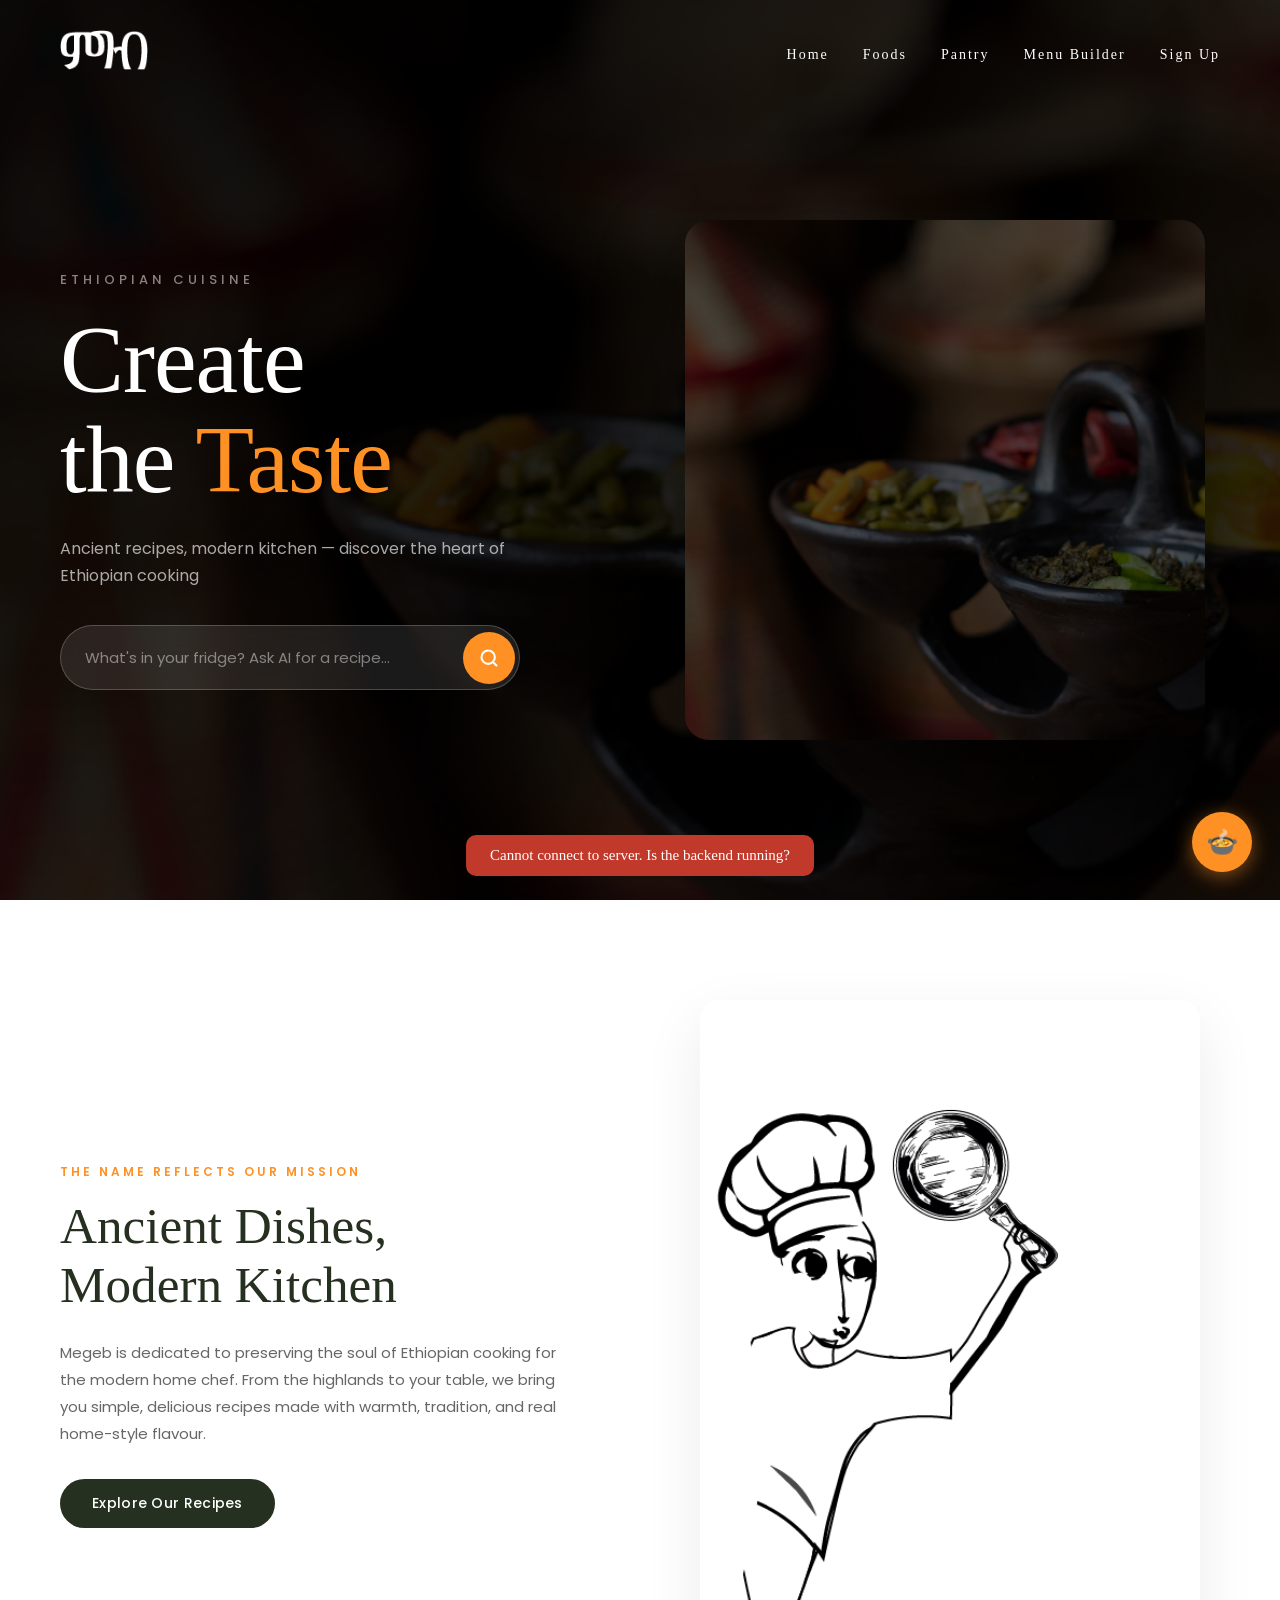
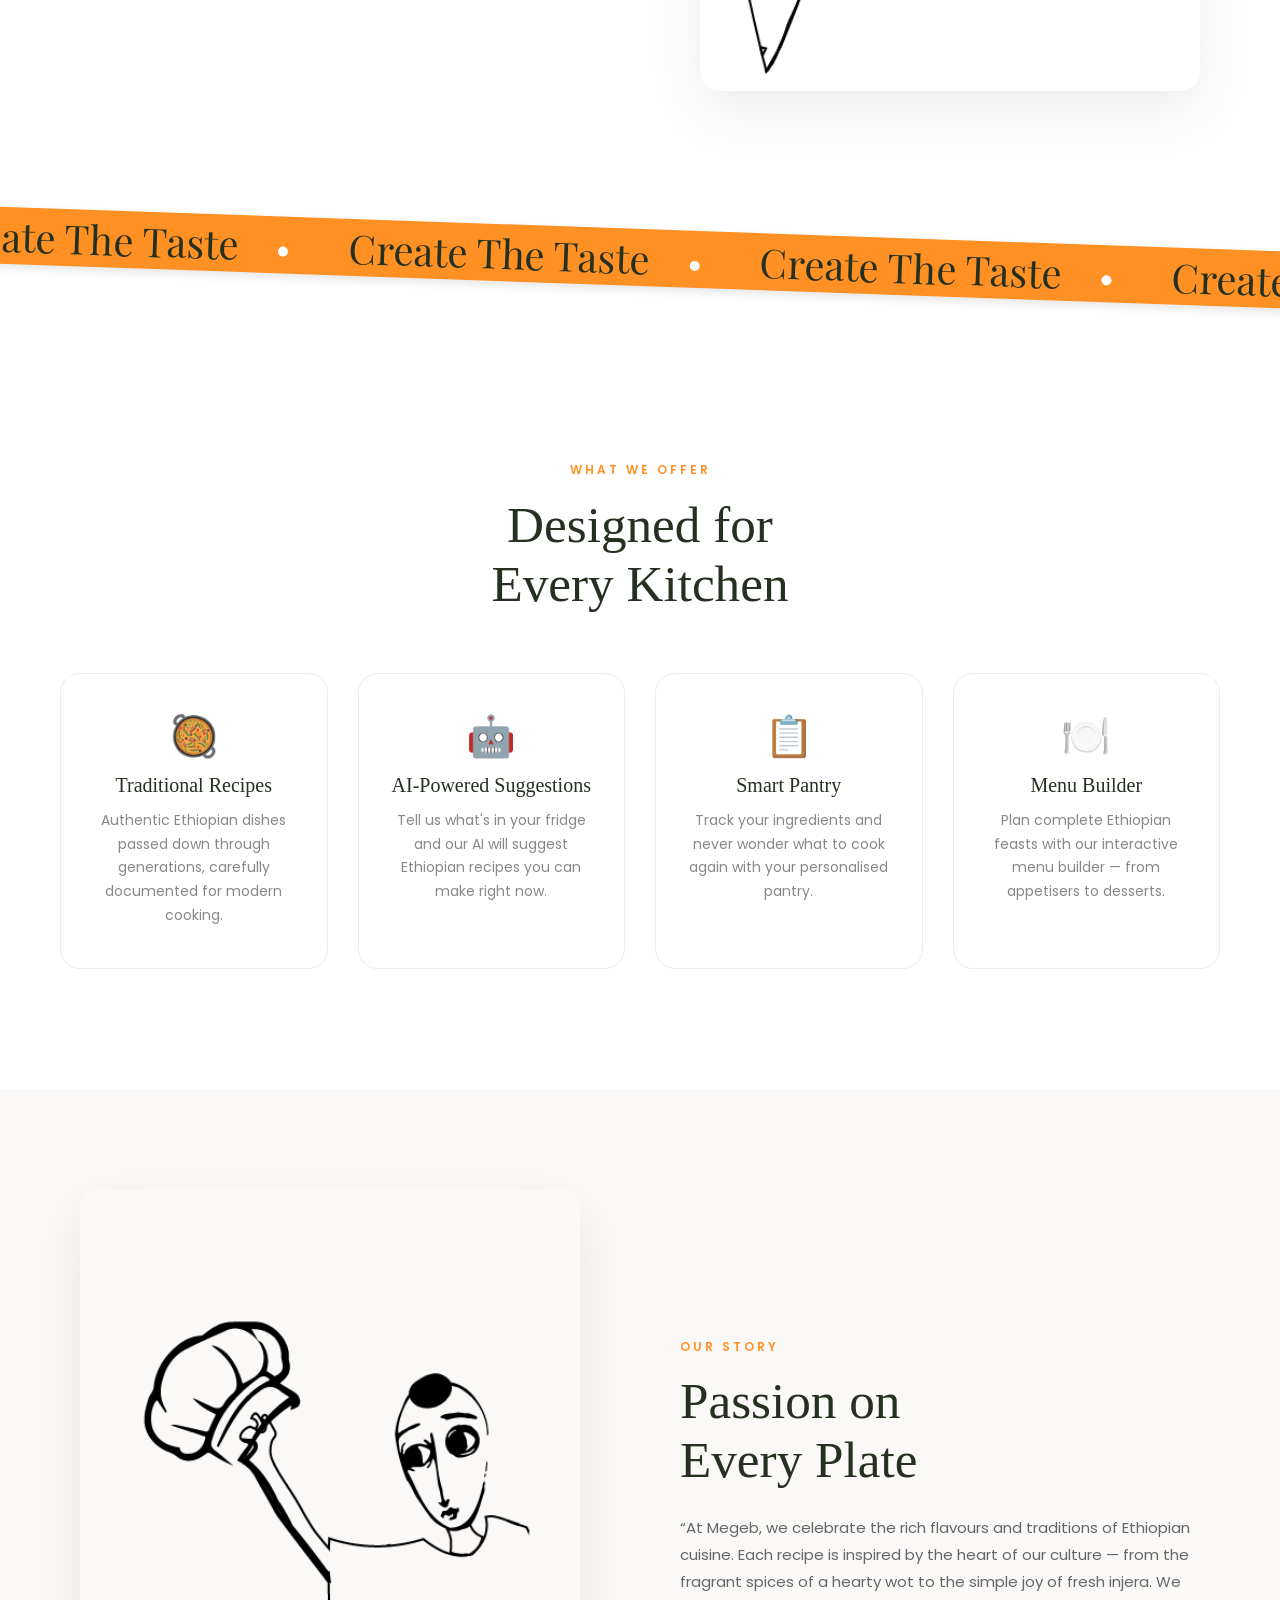
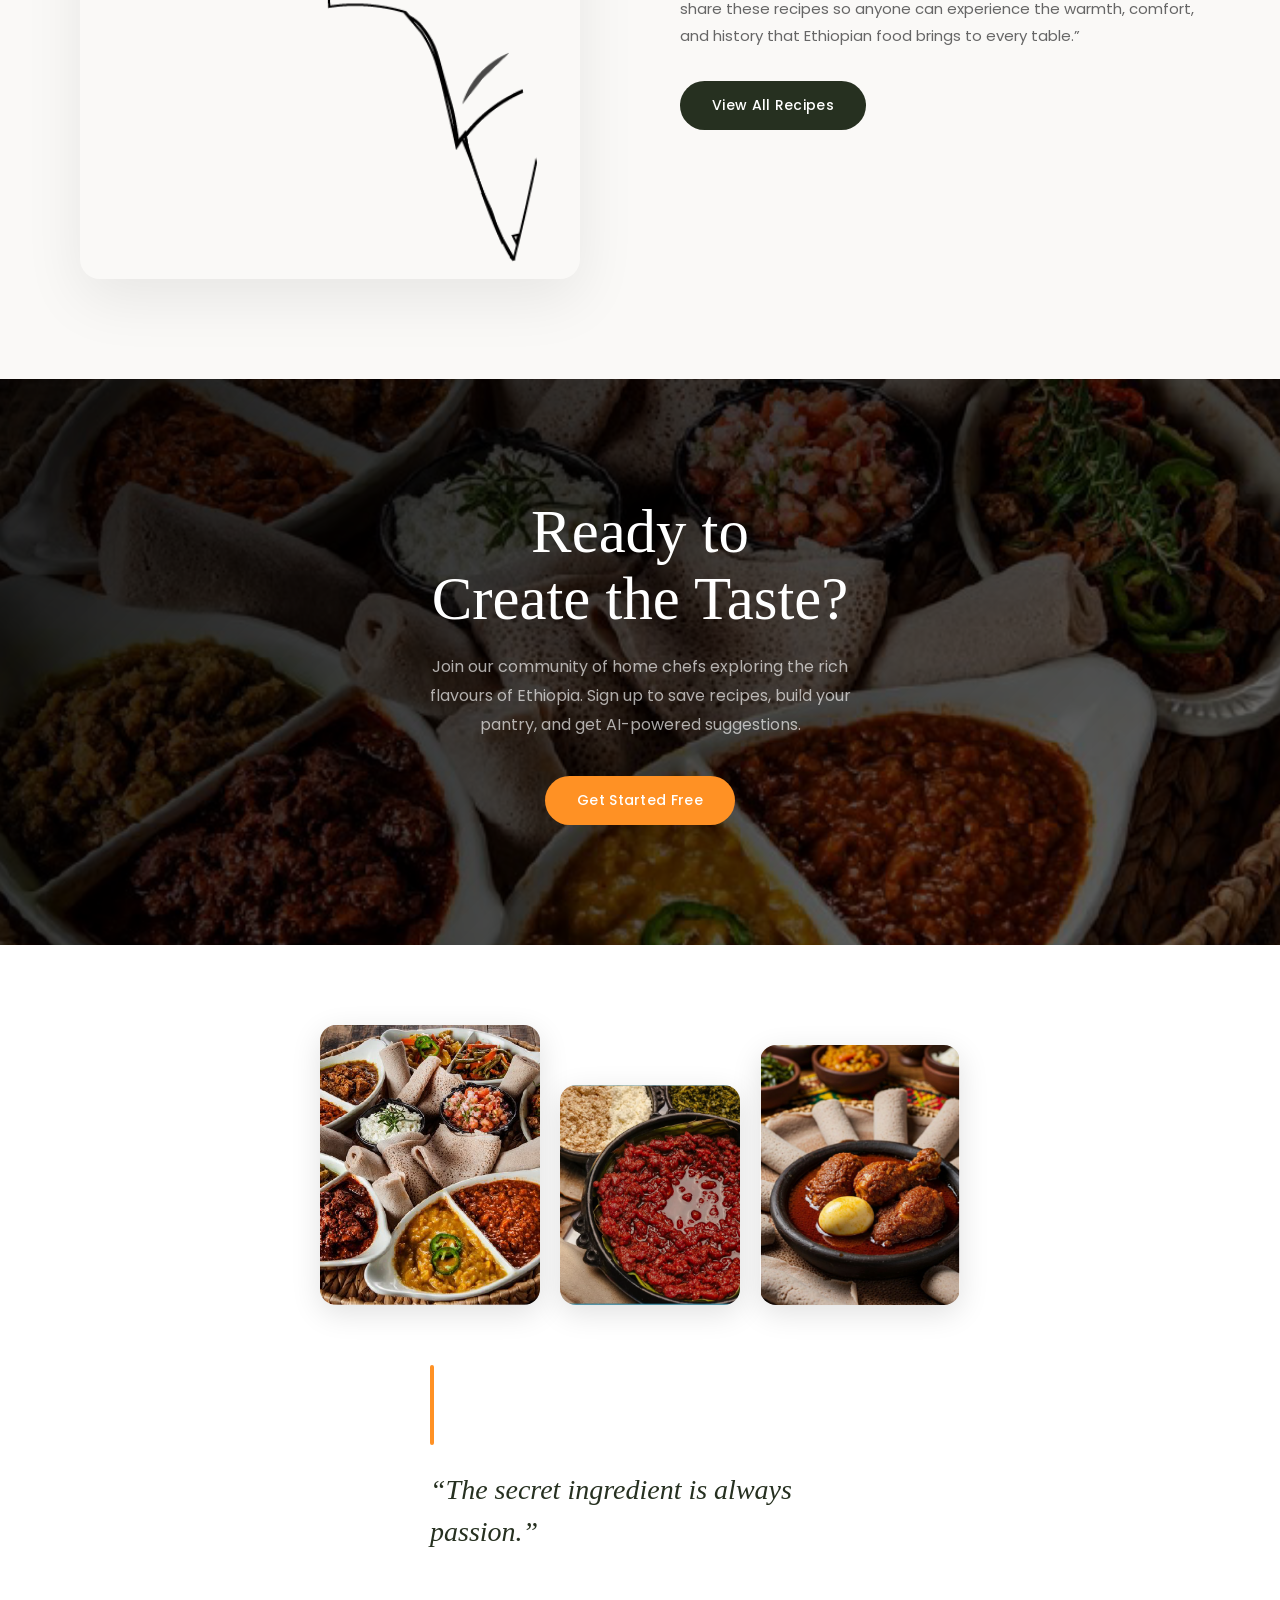
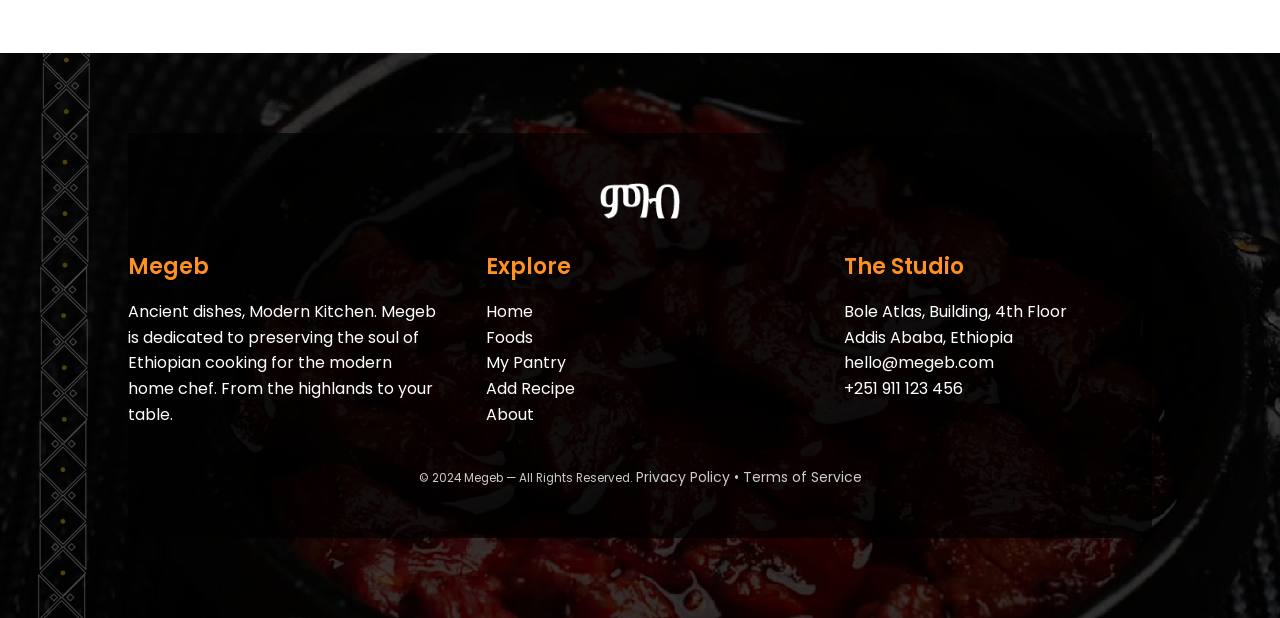
==== frontend/index.html @ 916d4d6a "Initial commit" ====
<!DOCTYPE html>
<html lang="en">
<head>
  <meta charset="UTF-8">
  <meta name="viewport" content="width=device-width, initial-scale=1.0">
  <title>Megeb</title>
  <link rel="preconnect" href="https://fonts.googleapis.com">
  <link href="https://fonts.googleapis.com/css2?family=Playfair+Display:ital,wght@0,400;0,700;1,400&family=Poppins:wght@400;500;600&display=swap" rel="stylesheet">
  <link rel="stylesheet" href="css/style.css">
</head>
<body>

  <header>
    <a href="index.html">
      <img src="images/logo-white.png" alt="Megeb"
           data-logo-white="images/logo-white.png"
           data-logo-dark="images/logo-dark.png">
    </a>
    <nav>
      <a href="index.html">Home</a>
      <a href="foods.html">Foods</a>
      <a href="pantry.html">Pantry</a>
      <a href="table.html">Menu Builder</a>
      <a href="add-recipe.html" id="nav-add" style="display:none">+ Add Recipe</a>
      <a href="signup.html" id="nav-login">Sign Up</a>
      <a href="#" id="nav-logout" style="display:none" onclick="logout()">
        <span id="nav-username"></span> &middot; Logout
      </a>
    </nav>
  </header>

  <!-- ═══ ZETTA-JOULE STYLE HERO ═══ -->
  <section class="zj-hero">
    <div class="zj-hero-bg"></div>
    <div class="zj-hero-overlay"></div>
    <div class="zj-hero-inner">
      <div class="zj-hero-text">
        <p class="zj-hero-tag">Ethiopian Cuisine</p>
        <h1 class="zj-hero-title zj-reveal-hero">Create<br>the <span>Taste</span></h1>
        <p class="zj-hero-sub">Ancient recipes, modern kitchen — discover the heart of Ethiopian cooking</p>
        <div class="zj-hero-actions">
          <div class="zj-hero-search" id="hero-search-wrap">
            <input type="text" placeholder="What's in your fridge? Ask AI for a recipe…" id="hero-search-input">
            <button id="hero-search-btn" onclick="handleSearch()">
              <svg width="20" height="20" viewBox="0 0 24 24" fill="none" stroke="currentColor" stroke-width="2.5" stroke-linecap="round" stroke-linejoin="round"><circle cx="11" cy="11" r="8"/><line x1="21" y1="21" x2="16.65" y2="16.65"/></svg>
            </button>
          </div>
        </div>
        <div id="hero-ai-result"></div>
      </div>
      <div class="zj-hero-visual zj-reveal-hero-delay">
        <div class="zj-hero-img-wrap">
          <img src="images/hero-1.png" alt="Ethiopian Dish">
        </div>
      </div>
    </div>
  </section>

  <!-- ═══ ABOUT / MISSION (split layout like zetta-joule) ═══ -->
  <section class="zj-section">
    <div class="zj-section-inner">
      <div class="zj-text-block zj-reveal">
        <span class="zj-tag">The Name Reflects our Mission</span>
        <h2>Ancient Dishes,<br>Modern Kitchen</h2>
        <p>Megeb is dedicated to preserving the soul of Ethiopian cooking for the modern home chef. From the highlands to your table, we bring you simple, delicious recipes made with warmth, tradition, and real home-style flavour.</p>
        <a href="foods.html" class="zj-btn">Explore Our Recipes</a>
      </div>
      <div class="zj-visual-block zj-reveal-delay">
        <img src="images/food-photo-1.png" alt="Traditional Ethiopian food">
      </div>
    </div>
  </section>

  <!-- ═══ ROTATING BANNER (kept from original) ═══ -->
  <div class="banner-wrapper zj-reveal">
    <div class="bannerbox">
      <div class="banner-track">
        <div class="bannertext">
          <h8>Create The Taste</h8>&nbsp;&nbsp;&nbsp;&nbsp;
          <h8>Create The Taste</h8>&nbsp;&nbsp;&nbsp;&nbsp;
          <h8>Create The Taste</h8>&nbsp;&nbsp;&nbsp;&nbsp;
          <h8>Create The Taste</h8>&nbsp;&nbsp;&nbsp;&nbsp;
        </div>
        <div class="bannertext">
          <h8>Create The Taste</h8>&nbsp;&nbsp;&nbsp;&nbsp;
          <h8>Create The Taste</h8>&nbsp;&nbsp;&nbsp;&nbsp;
          <h8>Create The Taste</h8>&nbsp;&nbsp;&nbsp;&nbsp;
          <h8>Create The Taste</h8>&nbsp;&nbsp;&nbsp;&nbsp;
        </div>
      </div>
    </div>
  </div>

  <!-- ═══ FEATURES GRID (like Heat / Heat & Power / Hydrogen / Electricity) ═══ -->
  <section class="zj-features">
    <div class="zj-section-header zj-reveal">
      <span class="zj-tag">What We Offer</span>
      <h2>Designed for<br>Every Kitchen</h2>
    </div>
    <div class="zj-features-grid">
      <div class="zj-feature-card zj-reveal" style="transition-delay:0ms;">
        <div class="zj-feature-icon">🥘</div>
        <h3>Traditional Recipes</h3>
        <p>Authentic Ethiopian dishes passed down through generations, carefully documented for modern cooking.</p>
      </div>
      <div class="zj-feature-card zj-reveal" style="transition-delay:100ms;">
        <div class="zj-feature-icon">🤖</div>
        <h3>AI-Powered Suggestions</h3>
        <p>Tell us what's in your fridge and our AI will suggest Ethiopian recipes you can make right now.</p>
      </div>
      <div class="zj-feature-card zj-reveal" style="transition-delay:200ms;">
        <div class="zj-feature-icon">📋</div>
        <h3>Smart Pantry</h3>
        <p>Track your ingredients and never wonder what to cook again with your personalised pantry.</p>
      </div>
      <div class="zj-feature-card zj-reveal" style="transition-delay:300ms;">
        <div class="zj-feature-icon">🍽️</div>
        <h3>Menu Builder</h3>
        <p>Plan complete Ethiopian feasts with our interactive menu builder — from appetisers to desserts.</p>
      </div>
    </div>
  </section>

  <!-- ═══ FEATURED COLLECTIONS ═══ -->
  <section class="zj-collections" id="collections-section" style="display:none;">
    <div class="zj-section-header zj-reveal">
      <span class="zj-tag">Curated Selections</span>
      <h2>Featured <span>Collections</span></h2>
    </div>
    <div class="zj-collections-grid" id="collections-grid"></div>
  </section>

  <!-- ═══ SPLIT SECTION: Story (alternating layout) ═══ -->
  <section class="zj-section zj-section-alt">
    <div class="zj-section-inner">
      <div class="zj-visual-block zj-reveal">
        <img src="images/food-photo-2.png" alt="Ethiopian cooking">
      </div>
      <div class="zj-text-block zj-reveal-delay">
        <span class="zj-tag">Our Story</span>
        <h2>Passion on<br>Every Plate</h2>
        <p>&ldquo;At Megeb, we celebrate the rich flavours and traditions of Ethiopian cuisine. Each recipe is inspired by the heart of our culture — from the fragrant spices of a hearty wot to the simple joy of fresh injera. We share these recipes so anyone can experience the warmth, comfort, and history that Ethiopian food brings to every table.&rdquo;</p>
        <a href="foods.html" class="zj-btn">View All Recipes</a>
      </div>
    </div>
  </section>

  <!-- ═══ CTA SECTION (like zetta-joule's 24/7 Clean Energy) ═══ -->
  <section class="zj-cta">
    <div class="zj-cta-bg"></div>
    <div class="zj-cta-overlay"></div>
    <div class="zj-cta-content zj-reveal">
      <h2>Ready to<br>Create the Taste?</h2>
      <p>Join our community of home chefs exploring the rich flavours of Ethiopia. Sign up to save recipes, build your pantry, and get AI-powered suggestions.</p>
      <a href="signup.html" class="zj-btn zj-btn-light">Get Started Free</a>
    </div>
  </section>

  <!-- ═══ DECORATIVE QUOTE SECTION ═══ -->
  <div class="box2-quote" id="about">
    <div class="box2-images">
      <img src="images/food-doro.jpg"   alt="Doro Wat" class="bimg bimg1">
      <img src="images/food-tibs.jpg"   alt="Tibs"     class="bimg bimg2">
      <img src="images/food-firfir.jpg" alt="Firfir"   class="bimg bimg3">
    </div>
    <div class="box2-text">
      <div class="box2-line"></div>
      <blockquote>&ldquo;The secret ingredient is always passion.&rdquo;</blockquote>
    </div>
  </div>

  <!-- ═══ FOOTER ═══ -->
  <footer>
    <div class="footer-background">
      <div class="footer-overlay">
        <div class="footer-logo">
          <img src="images/logo-white.png" alt="Megeb">
        </div>
        <div class="footer-grid">
          <div>
            <h3>Megeb</h3>
            Ancient dishes, Modern Kitchen. Megeb is dedicated to preserving the soul
            of Ethiopian cooking for the modern home chef. From the highlands to your table.
          </div>
          <div>
            <h3>Explore</h3>
            <a href="index.html">Home</a><br>
            <a href="foods.html">Foods</a><br>
            <a href="pantry.html">My Pantry</a><br>
            <a href="add-recipe.html">Add Recipe</a><br>
            <a href="#about">About</a>
          </div>
          <div>
            <h3>The Studio</h3>
            Bole Atlas, Building, 4th Floor<br>
            Addis Ababa, Ethiopia<br>
            hello@megeb.com<br>
            +251 911 123 456
          </div>
        </div>
        <div class="footer-bottom">
          <small>&copy; 2024 Megeb &mdash; All Rights Reserved.</small>
          Privacy Policy &bull; Terms of Service
        </div>
      </div>
    </div>
  </footer>

  <script src="js/config.js"></script>
  <script src="js/api.js"></script>
  <script src="js/ai-widget.js"></script>
  <script>
    updateNav();

    const AI_TRIGGERS = ['fridge','pantry','have','got','what can i','ingredients','leftovers','using'];

    async function handleSearch() {
      const q = document.getElementById('hero-search-input').value.trim();
      if (!q) return;

      const isAiPrompt = AI_TRIGGERS.some(t => q.toLowerCase().includes(t));
      if (isAiPrompt) {
        const btn = document.getElementById('hero-search-btn');
        btn.disabled = true;
        try {
          const res  = await fetch(`${API_BASE_URL}/ai/generate`, {
            method: 'POST',
            headers: { 'Content-Type': 'application/json' },
            body: JSON.stringify({ prompt: q }),
          });
          const data = await res.json();
          if (res.ok && data.recipe) {
            sessionStorage.setItem('ai_recipe', JSON.stringify(data.recipe));
            const result = document.getElementById('hero-ai-result');
            result.innerHTML = `
              <div class="zj-ai-result-inner">
                <div class="zj-ai-name">${data.recipe.name}</div>
                <div class="zj-ai-desc">${data.recipe.description}</div>
                <div class="zj-ai-actions">
                  <a href="add-recipe.html" class="zj-ai-add">+ Add Recipe</a>
                  <button onclick="this.closest('#hero-ai-result').style.display='none'" class="zj-ai-dismiss">Dismiss</button>
                </div>
              </div>`;
            result.style.display = 'block';
          } else {
            window.location.href = `foods.html?search=${encodeURIComponent(q)}`;
          }
        } catch(e) {
          window.location.href = `foods.html?search=${encodeURIComponent(q)}`;
        }
        btn.disabled = false;
      } else {
        window.location.href = `foods.html?search=${encodeURIComponent(q)}`;
      }
    }

    document.getElementById('hero-search-input').addEventListener('keydown', e => {
      if (e.key === 'Enter') handleSearch();
    });

    // Load featured collections
    fetchCollections().then(cols => {
      if (!cols || !cols.length) return;
      document.getElementById('collections-section').style.display = '';
      document.getElementById('collections-grid').innerHTML = cols.slice(0, 4).map(c => `
        <a href="collections.html?slug=${c.slug}" class="zj-collection-card">
          <div class="zj-collection-img" style="background:url(${c.cover_image_url||'images/food-doro.jpg'}) center/cover no-repeat;background-color:#f0eeea;"></div>
          <div class="zj-collection-body">
            <h3>${c.title}</h3>
            <p>${c.description}</p>
            <span class="zj-collection-count">${c.dish_ids.length} dish${c.dish_ids.length!==1?'es':''} →</span>
          </div>
        </a>`).join('');
    }).catch(() => {});
  </script>
  <script src="js/main.js"></script>

</body>
</html>
---- frontend/css/style.css ----
/* ===== RESET ===== */
*, *::before, *::after { margin: 0; padding: 0; box-sizing: border-box; }

body {
  font-family: 'Playfair Display', serif;
  background: #fff;
  color: #263020;
  overflow-x: hidden;
}

/* ===== HEADER ===== */
header {
  position: absolute;
  top: 0; left: 0;
  width: 100%;
  padding: 30px 60px;
  display: flex;
  justify-content: space-between;
  align-items: center;
  z-index: 999;
  transition: padding .4s ease, background-color .4s ease, box-shadow .4s ease;
}

header img { height: 40px; transition: height .4s ease; }

nav a {
  color: #fff;
  margin-left: 30px;
  font-size: 14px;
  text-decoration: none;
  letter-spacing: 2px;
  font-family: Georgia, serif;
  transition: color .4s ease;
}
nav a:hover { color: #FF9124; }

header.sticky {
  position: fixed;
  background: rgba(255,255,255,.95);
  padding: 15px 60px;
  box-shadow: 0 4px 30px rgba(0,0,0,.1);
  backdrop-filter: blur(5px);
  animation: slideDown .8s cubic-bezier(.16,1,.3,1) forwards;
}
header.sticky img { height: 30px; content: url('../images/logo-dark.png'); }
header.sticky nav a { color: #000; }
header.sticky nav a:hover { color: #FF9124; }

@keyframes slideDown {
  from { transform: translateY(-100%); opacity: 0; }
  to   { transform: translateY(0);     opacity: 1; }
}

/* ===== HERO (slider — used on index) ===== */
.hero { height: 750px; width: 100%; position: relative; overflow: hidden; z-index: 5; }

.zoom-wrapper {
  width: 100%; height: 100%;
  transform: scale(1);
  transform-origin: center center;
  will-change: transform;
}

.slider {
  position: relative; top: 0; left: 0;
  width: 300%; height: 100%;
  display: flex;
  animation: slide 15s infinite;
}
.slide { width: 33.3333%; height: 100%; background-size: cover; background-position: center; }
.s1 { background-image: url('../images/hero-1.png'); }
.s2 { background-image: url('../images/hero-2.png'); }
.s3 { background-image: url('../images/hero-3.png'); }

@keyframes slide {
  0%,25%   { transform: translateX(0); }
  35%,60%  { transform: translateX(-33.3333%); }
  70%,95%  { transform: translateX(-66.6666%); }
  100%     { transform: translateX(0); }
}

/* ===== HERO TEXT ===== */
.hero-text {
  position: absolute;
  top: 60%; left: 50%;
  transform: translate(-50%, -50%);
  z-index: 20;
  text-align: center;
  display: flex; flex-direction: column; align-items: center;
  width: 100%;
}

.hero-text pre {
  font-size: 4cm;
  font-family: 'Times New Roman', serif;
  font-weight: 100;
  white-space: pre;
  color: #fff;
  opacity: 0;
  margin-top: -5cm;
  transform: translateY(40px);
  animation: heroTextUp 1.7s ease-out forwards;
  animation-delay: .4s;
  text-shadow: 2px 2px 10px rgba(0,0,0,.3);
}

/* Simple hero title (used on inner pages) */
.hero-title {
  font-size: 300%;
  position: absolute;
  top: 50%; left: 50%;
  transform: translate(-50%, -50%);
  z-index: 2;
  color: #fff;
  text-align: center;
  transition: transform .6s ease-out, opacity .6s ease-out;
}

/* Inner page static hero */
.hero.static { height: 70vh; }
.hero.static img.hero-img {
  position: absolute; top: 0; left: 0;
  width: 100%; height: 100%;
  object-fit: cover; object-position: center;
  z-index: 1;
}

@keyframes heroTextUp {
  from { opacity: 0; transform: translateY(40px); }
  to   { opacity: 1; transform: translateY(0); }
}

.line {
  width: 250px; height: 7px;
  background: #FF9124;
  border-radius: 2px;
  transform-origin: left;
  transform: scaleX(0);
  animation: lineGrow 1.5s ease-out forwards;
  animation-delay: 1.1s;
}
@keyframes lineGrow {
  from { transform: scaleX(0); opacity: 0; }
  to   { transform: scaleX(1); opacity: 1; }
}

/* ===== SEARCH BAR ===== */
.hero-search {
  width: 500px; max-width: 90%;
  background: rgba(255,255,255,.2);
  border: 1px solid rgba(255,255,255,.4);
  padding: 3px; border-radius: 50px;
  backdrop-filter: blur(10px);
  display: flex; align-items: center;
  margin-top: 50px;
  opacity: 0; transform: translateY(20px);
  animation: searchFadeUp 1s ease-out forwards;
  animation-delay: 1.8s;
}
@keyframes searchFadeUp { to { opacity: 1; transform: translateY(0); } }
.hero-search input {
  width: 100%; padding: 16px 25px;
  background: transparent; border: none;
  color: #fff; font-size: 18px; outline: none;
  font-family: 'Poppins', sans-serif;
}
.hero-search input::placeholder { color: rgba(255,255,255,.9); }
.hero-search button {
  background: transparent; border: none;
  width: 50px; height: 50px;
  border-radius: 50%; margin-right: 5px;
  cursor: pointer; transition: .3s;
  display: flex; align-items: center; justify-content: center; padding: 10px;
}
.hero-search button img { width: 100%; height: 100%; object-fit: contain; filter: brightness(0) invert(1); transition: transform .3s ease; }
.hero-search button:hover { transform: scale(1.1); }

/* ===== PARALLAX BG ===== */
.background { position: fixed; top: 0; left: 0; width: 125%; height: 200%; z-index: -1; }
.background img { width: 80%; height: 100%; object-fit: cover; object-position: right; }

/* ===== BANNER ===== */
.banner-wrapper { position: relative; background: #fff; padding: 1cm 0 2cm; overflow: hidden; z-index: 5; }
.bannerbox {
  height: 1.5cm; width: 110%; margin-left: -5%;
  background: #FF9124; color: #263020;
  overflow: hidden; white-space: nowrap;
  display: flex; align-items: center;
  transform: rotate(2deg);
  box-shadow: 0 4px 10px rgba(0,0,0,.1);
}
.banner-track { display: flex; width: max-content; animation: bannerScroll 20s linear infinite; }
.bannertext h8 { font-size: 2.5rem; margin-right: 1em; display: inline-block; font-weight: 400; }
.bannertext h8::after {
  content: ''; width: 10px; height: 10px;
  background: #fff; display: inline-block;
  border-radius: 50%; margin-left: 1em; vertical-align: middle;
}
@keyframes bannerScroll {
  from { transform: translateX(0); }
  to   { transform: translateX(-50%); }
}

/* ===== BOX (homepage content) ===== */
.box {
  width: 100%; min-height: 1700px;
  background: #fff; position: relative; z-index: 140;
  border-bottom-left-radius: 4cm; border-bottom-right-radius: 4cm;
  text-align: center; overflow: hidden;
}

.box-content {
  display: flex; align-items: flex-start; justify-content: center;
  gap: 50px; flex-wrap: wrap; margin-top: 50px;
}
.box-image img { width: 400px; height: auto; transform: rotate(-45deg); transition: transform 3s cubic-bezier(.25,.46,.45,.94); }
.box-image img.active { transform: rotate(0deg); }
.box-text { max-width: 600px; text-align: left; }

h1 { color: #263020; font-size: 2cm; font-weight: 100; font-family: 'Times New Roman', serif; }
.line-box { width: 350px; height: 7px; background: #FF9124; border-radius: 2px; margin-bottom: 20px; }
.chtext { color: #263020; font-size: 18px; font-family: 'Times New Roman', serif; max-width: 900px; margin: 20px 0 50px; line-height: 1.8; }

.image-paragraph-wrapper {
  display: flex; align-items: center; justify-content: center;
  gap: 80px; max-width: 1200px; margin: 0 auto; padding: 50px 20px; flex-wrap: wrap;
}
.image-paragraph-wrapper .paragraph { flex: 1; min-width: 300px; color: #263020; font-size: 1.5em; line-height: 1.8; text-align: left; }
.image21 { flex: 1; min-width: 250px; display: flex; justify-content: center; }
.image21 img { width: 100%; max-width: 350px; height: auto; opacity: 0; transform: translateY(100px); transition: opacity 1.5s ease, transform 1.5s cubic-bezier(.22,1,.36,1); }
.image21 img.active { opacity: 1; transform: translateY(0); }

/* CTA Button */
.btn-cta {
  display: block; width: 250px; height: 75px; line-height: 75px;
  background: #FF9124; color: #263020; text-align: center;
  border-radius: 18px; text-decoration: none;
  font-family: 'Times New Roman', serif; font-size: 30px;
  margin: 100px auto 0;
  position: relative; overflow: hidden;
  transition: color .4s ease;
}
.btn-cta::before {
  content: ''; position: absolute; top: 0; left: -100%; width: 100%; height: 100%;
  background: #263020; transition: left .4s ease; z-index: 1;
}
.btn-cta:hover::before { left: 0; }
.btn-cta:hover { color: #FF9124; }
.btn-cta span { position: relative; z-index: 2; }

/* ===== BOX2 QUOTE SECTION ===== */
.box2-quote {
  width: 100%; background: #fff; z-index: 10;
  border-top-left-radius: 4cm; border-top-right-radius: 4cm;
  padding: 80px 8% 100px;
  display: flex; flex-wrap: wrap;
  align-items: center; justify-content: center;
  gap: 60px;
}
.box2-images {
  display: flex; gap: 20px; align-items: flex-end; flex-wrap: wrap; justify-content: center;
}
.bimg {
  border-radius: 16px; object-fit: cover; box-shadow: 0 8px 30px rgba(0,0,0,.12);
  opacity: 0; transform: translateY(40px);
  transition: opacity 1s ease, transform 1s ease;
}
.bimg.active { opacity: 1; transform: translateY(0); }
.bimg1 { width: 220px; height: 280px; transition-delay: 0s; }
.bimg2 { width: 180px; height: 220px; transition-delay: .2s; }
.bimg3 { width: 200px; height: 260px; transition-delay: .4s; }
.box2-text { max-width: 420px; text-align: left; }
.box2-line { width: 4px; height: 80px; background: #FF9124; border-radius: 2px; margin-bottom: 24px; }
.box2-text blockquote {
  font-style: italic; font-size: 28px;
  color: #263020; line-height: 1.5;
  font-family: 'Times New Roman', serif; font-weight: 400;
}
@media (max-width: 768px) {
  .bimg1 { width: 140px; height: 180px; }
  .bimg2 { width: 120px; height: 150px; }
  .bimg3 { width: 130px; height: 170px; }
  .box2-text blockquote { font-size: 22px; }
}

/* ===== FOODS PAGE ===== */
.horizontal-scroll-container { position: relative; height: 400vh; background: #fff; }
.sticky-viewport {
  position: sticky; top: 0; height: 100vh;
  overflow: hidden; display: flex; flex-direction: column; justify-content: center;
}
.bigtext { padding: 0 10%; margin-bottom: 2cm; font-size: 2.5cm; }
.highlight { position: relative; color: #263020; font-weight: bold; }
.highlight::after { content: ''; position: absolute; width: 100%; height: 6px; background: #FF9124; bottom: 0; left: 0; border-radius: 3px; }

.food-grid { display: flex; gap: 80px; padding: 0 10%; width: max-content; will-change: transform; }

.food-card {
  background: #fff; border-radius: 1cm; overflow: hidden;
  box-shadow: 0 8px 20px rgba(0,0,0,.1);
  transition: transform .3s ease, box-shadow .3s ease;
  text-align: center; min-width: 350px; width: 550px; height: 9cm;
}
.food-card:hover { transform: translateY(-10px); box-shadow: 0 15px 30px rgba(0,0,0,.2); }
.food-card img { width: 100%; height: 250px; object-fit: cover; }
.food-card h3 { margin: 20px 0 10px; font-family: 'Times New Roman', serif; font-weight: 400; }
.food-card p { padding: 0 20px 20px; font-size: 16px; line-height: 1.5; }
.food-card a {
  display: inline-block; margin-bottom: 20px; padding: 10px 30px;
  background: #FF9124; color: #fff; text-decoration: none;
  border-radius: 25px; transition: background .3s ease;
}
.food-card a:hover { background: #263020; }

/* ===== RECIPE PAGE ===== */
.recipe-section { max-width: 1200px; margin: 50px auto; padding: 0 20px; }
.recipe-card { display: flex; flex-wrap: wrap; background: #fff; border-radius: 20px; box-shadow: 0 15px 40px rgba(0,0,0,.08); overflow: hidden; border: 1px solid rgba(0,0,0,.05); }
.recipe-image { flex: 1; min-width: 300px; background-size: cover; background-position: center; min-height: 400px; }
.recipe-content { flex: 1; padding: 60px; min-width: 300px; background: #fff; }
.recipe-header { margin-bottom: 30px; border-bottom: 3px solid #FF9124; display: inline-block; padding-bottom: 10px; }
.recipe-header h2 { font-size: 40px; color: #263020; font-weight: 700; }

.ingredients-list { list-style: none; }
.ingredients-list li { font-family: Georgia, serif; font-size: 18px; color: #4a4a4a; padding: 15px 0; border-bottom: 1px dashed #ddd; display: flex; align-items: center; transition: padding-left .3s ease; }
.ingredients-list li:hover { padding-left: 10px; color: #263020; }
.ingredients-list li::before { content: "•"; color: #FF9124; font-size: 30px; line-height: 0; margin-right: 15px; position: relative; top: 2px; }

.steps-section { max-width: 1200px; margin: 60px auto 100px; padding: 0 20px; }
.steps-container { background: #fff; padding: 50px; border-radius: 20px; }
.steps-title { font-size: 35px; color: #263020; margin-bottom: 40px; text-align: center; }

.step-item { display: flex; align-items: flex-start; margin-bottom: 25px; cursor: pointer; padding: 15px; border-radius: 10px; transition: background .3s ease; }
.step-item:hover { background: #f9f9f9; }
.step-item input[type="checkbox"] { position: absolute; opacity: 0; cursor: pointer; height: 0; width: 0; }
.checkmark { position: relative; height: 25px; width: 25px; min-width: 25px; background: #fff; border: 2px solid #FF9124; border-radius: 5px; margin-right: 20px; margin-top: 3px; transition: all .2s ease; }
.step-item input:checked ~ .checkmark { background: #FF9124; }
.checkmark::after { content: ""; position: absolute; display: none; left: 8px; top: 4px; width: 5px; height: 10px; border: solid #fff; border-width: 0 3px 3px 0; transform: rotate(45deg); }
.step-item input:checked ~ .checkmark::after { display: block; }
.step-text { font-family: Georgia, serif; font-size: 18px; color: #263020; line-height: 1.6; transition: color .3s ease; }
.step-item input:checked ~ .step-text { text-decoration: line-through; color: #999; }

/* Recipe meta */
.recipe-meta { display: flex; gap: 30px; margin: 20px 0; flex-wrap: wrap; }
.recipe-meta span { font-size: 15px; color: #666; background: #f5f5f5; padding: 6px 14px; border-radius: 20px; }

/* ===== ADD RECIPE PAGE ===== */
.add-recipe-wrapper { max-width: 800px; margin: 120px auto 80px; padding: 0 20px; }
.add-recipe-wrapper h1 { font-size: 50px; color: #263020; margin-bottom: 10px; }
.add-recipe-wrapper .subtitle { color: #666; font-size: 16px; margin-bottom: 40px; font-family: Georgia, serif; }

.form-group { margin-bottom: 28px; }
.form-group label { display: block; font-size: 14px; letter-spacing: 1px; color: #263020; margin-bottom: 8px; font-family: Georgia, serif; }
.form-group input, .form-group textarea, .form-group select {
  width: 100%; padding: 14px 18px;
  border: 2px solid #e0e0e0; border-radius: 10px;
  font-family: Georgia, serif; font-size: 16px; color: #263020;
  outline: none; transition: border-color .3s ease;
  background: #fff;
}
.form-group input:focus, .form-group textarea:focus { border-color: #FF9124; }
.form-group textarea { resize: vertical; min-height: 100px; }

.dynamic-list { list-style: none; }
.dynamic-list li { display: flex; align-items: center; gap: 10px; margin-bottom: 10px; }
.dynamic-list li input { flex: 1; }
.remove-btn { background: none; border: 2px solid #ddd; border-radius: 8px; width: 36px; height: 36px; cursor: pointer; font-size: 18px; color: #999; transition: all .2s ease; flex-shrink: 0; }
.remove-btn:hover { border-color: #FF9124; color: #FF9124; }

.add-item-btn { background: none; border: 2px dashed #FF9124; color: #FF9124; padding: 10px 20px; border-radius: 8px; cursor: pointer; font-size: 14px; font-family: Georgia, serif; letter-spacing: 1px; transition: all .3s ease; }
.add-item-btn:hover { background: #FF9124; color: #fff; }

.image-upload-area {
  border: 2px dashed #ddd; border-radius: 10px; padding: 40px;
  text-align: center; cursor: pointer; transition: all .3s ease;
  color: #999; font-family: Georgia, serif;
}
.image-upload-area:hover { border-color: #FF9124; color: #FF9124; }
.image-upload-area input { display: none; }
#image-preview { width: 100%; max-height: 250px; object-fit: cover; border-radius: 10px; margin-top: 15px; display: none; }

.submit-btn {
  width: 100%; padding: 18px; background: #FF9124;
  color: #fff; border: none; border-radius: 12px;
  font-size: 18px; font-family: 'Times New Roman', serif;
  cursor: pointer; transition: background .3s ease; letter-spacing: 1px;
}
.submit-btn:hover { background: #263020; }

/* ===== QUOTE SECTION ===== */
.textabovefooter { text-align: center; padding: 150px 20px; background: #fff; display: flex; justify-content: center; align-items: center; }
.textabovefooter h6 { font-style: italic; font-size: 50px; color: #263020; position: relative; display: inline-block; max-width: 800px; line-height: 1.4; font-weight: 400; padding: 0 20px; }
.textabovefooter h6::before { content: "\201C"; color: #FF9124; font-size: 120px; font-family: 'Times New Roman', serif; position: absolute; top: -40px; left: -50px; line-height: 1; opacity: .8; }
.textabovefooter h6::after  { content: "\201D"; color: #FF9124; font-size: 120px; font-family: 'Times New Roman', serif; position: absolute; bottom: -60px; right: -40px; line-height: 0; opacity: .8; }

/* ===== FOOTER ===== */
footer { position: relative; width: 100%; font-family: 'Poppins', sans-serif; z-index: 10; }
.footer-background { background-image: url('../images/footer-bg.png'); background-size: cover; background-position: center; padding: 80px 10%; }
.footer-overlay { background: rgba(0,0,0,.7); padding: 50px 0; }
.footer-logo img { width: 80px; display: block; margin: 0 auto 30px; }
.footer-grid { display: grid; grid-template-columns: repeat(auto-fit, minmax(250px, 1fr)); gap: 50px; text-align: left; margin-bottom: 40px; }
.footer-grid h3 { margin-bottom: 15px; font-size: 22px; color: #FF9124; font-weight: 600; }
.footer-grid div { color: #fff; font-size: 16px; line-height: 1.6; }
.footer-grid a { color: #fff; text-decoration: none; }
.footer-grid a:hover { color: #FF9124; }
.footer-bottom { color: #ccc; font-size: 14px; text-align: center; margin-top: 20px; }

/* ===== RESPONSIVE ===== */
@media (max-width: 768px) {
  header { padding: 20px 25px; }
  header.sticky { padding: 12px 25px; }
  .hero { height: 450px; }
  .hero-text pre { font-size: 2cm; }
  .recipe-card { flex-direction: column; }
  .recipe-image { height: 250px; min-height: auto; }
  .footer-grid { grid-template-columns: 1fr; text-align: center; }
  .textabovefooter h6 { font-size: 30px; }
  .bigtext { font-size: 1.5cm; }
  .add-recipe-wrapper { margin-top: 90px; }
}


/* ===== SCROLL REVEAL ===== */
.sr-hidden {
  opacity: 0;
  transform: translateY(36px);
  transition: opacity .7s cubic-bezier(.16,1,.3,1), transform .7s cubic-bezier(.16,1,.3,1);
}
.sr-visible {
  opacity: 1 !important;
  transform: translateY(0) !important;
}

/* ===== CURSOR GLOW ===== */
#cursor-glow {
  position: fixed;
  top: 0; left: 0;
  width: 400px; height: 400px;
  border-radius: 50%;
  background: radial-gradient(circle, rgba(255,145,36,.10) 0%, transparent 70%);
  pointer-events: none;
  z-index: 8999;
  will-change: transform;
  transition: opacity .3s;
}

/* ===== CARD TILT ===== */
.recipe-card, .trending-card, .food-card {
  transition: transform .25s cubic-bezier(.16,1,.3,1), box-shadow .25s ease !important;
  will-change: transform;
}
.recipe-card:hover, .trending-card:hover, .food-card:hover {
  box-shadow: 0 20px 60px rgba(0,0,0,.15) !important;
}

/* ════════════════════════════════════════════════════════════
   ZETTA-JOULE INSPIRED DESIGN — Homepage
   ════════════════════════════════════════════════════════════ */

/* ── Hero ─────────────────────────────────────────────────── */
.zj-hero {
  position: relative;
  width: 100%;
  min-height: 100vh;
  display: flex;
  align-items: center;
  overflow: hidden;
  background: #1a1a1a;
}

.zj-hero-bg {
  position: absolute;
  inset: 0;
  background: url('../images/hero-1.png') center 30%/cover no-repeat;
  transform: scale(1.05);
  will-change: transform;
}

.zj-hero-overlay {
  position: absolute;
  inset: 0;
  background: linear-gradient(135deg, rgba(0,0,0,.85) 0%, rgba(0,0,0,.5) 50%, rgba(0,0,0,.3) 100%);
}

.zj-hero-inner {
  position: relative;
  z-index: 2;
  width: 100%;
  max-width: 1300px;
  margin: 0 auto;
  padding: 140px 60px 80px;
  display: grid;
  grid-template-columns: 1fr 1fr;
  gap: 60px;
  align-items: center;
}

.zj-hero-text { max-width: 580px; }

.zj-hero-tag {
  font-family: 'Poppins', sans-serif;
  font-size: 13px;
  font-weight: 500;
  letter-spacing: 4px;
  text-transform: uppercase;
  color: rgba(255,255,255,.5);
  margin-bottom: 20px;
}

.zj-hero-title {
  font-family: 'Times New Roman', serif;
  font-size: clamp(3.5rem, 8vw, 6rem);
  font-weight: 400;
  line-height: 1.05;
  color: #fff;
  margin-bottom: 24px;
  letter-spacing: -1px;
}

.zj-hero-title span {
  color: #FF9124;
}

.zj-hero-sub {
  font-family: 'Poppins', sans-serif;
  font-size: 16px;
  font-weight: 400;
  line-height: 1.7;
  color: rgba(255,255,255,.65);
  margin-bottom: 36px;
  max-width: 460px;
}

.zj-hero-search {
  display: flex;
  align-items: center;
  background: rgba(255,255,255,.1);
  border: 1px solid rgba(255,255,255,.2);
  border-radius: 60px;
  padding: 4px 4px 4px 24px;
  backdrop-filter: blur(12px);
  max-width: 460px;
  transition: border-color .3s, box-shadow .3s;
}

.zj-hero-search:focus-within {
  border-color: rgba(255,255,255,.4);
  box-shadow: 0 0 0 4px rgba(255,145,36,.15);
}

.zj-hero-search input {
  flex: 1;
  background: transparent;
  border: none;
  padding: 16px 0;
  color: #fff;
  font-family: 'Poppins', sans-serif;
  font-size: 15px;
  outline: none;
}

.zj-hero-search input::placeholder {
  color: rgba(255,255,255,.45);
}

.zj-hero-search button {
  width: 52px;
  height: 52px;
  border-radius: 50%;
  background: #FF9124;
  border: none;
  color: #fff;
  cursor: pointer;
  display: flex;
  align-items: center;
  justify-content: center;
  flex-shrink: 0;
  transition: transform .3s, background .3s;
}

.zj-hero-search button:hover {
  transform: scale(1.06);
  background: #e67e00;
}

.zj-hero-search button:disabled {
  opacity: .5;
  cursor: not-allowed;
}

/* Hero visual — image on the right */
.zj-hero-visual {
  display: flex;
  justify-content: center;
  align-items: center;
}

.zj-hero-img-wrap {
  position: relative;
  width: 100%;
  max-width: 520px;
  border-radius: 24px;
  overflow: hidden;
  box-shadow: 0 40px 80px rgba(0,0,0,.5);
}

.zj-hero-img-wrap::before {
  content: '';
  display: block;
  padding-bottom: 100%;
}

.zj-hero-img-wrap img {
  position: absolute;
  inset: 0;
  width: 100%;
  height: 100%;
  object-fit: cover;
}

/* ── Hero reveal animations ──────────────────────────────── */
.zj-reveal-hero {
  opacity: 0;
  transform: translateY(40px);
  animation: zjFadeUp 1.2s cubic-bezier(.16,1,.3,1) forwards;
  animation-delay: .3s;
}

.zj-reveal-hero-delay {
  opacity: 0;
  transform: translateY(40px) scale(.95);
  animation: zjFadeUp 1.2s cubic-bezier(.16,1,.3,1) forwards;
  animation-delay: .7s;
}

@keyframes zjFadeUp {
  from { opacity: 0; transform: translateY(40px); }
  to   { opacity: 1; transform: translateY(0); }
}

/* ── AI result popup ─────────────────────────────────────── */
#hero-ai-result {
  display: none;
  margin-top: 20px;
}

.zj-ai-result-inner {
  background: rgba(255,255,255,.08);
  backdrop-filter: blur(16px);
  border: 1px solid rgba(255,255,255,.15);
  border-radius: 16px;
  padding: 20px 24px;
  max-width: 460px;
  text-align: left;
  color: #fff;
  animation: zjFadeUp .5s cubic-bezier(.16,1,.3,1) forwards;
}

.zj-ai-name {
  font-family: 'Times New Roman', serif;
  font-size: 20px;
  margin-bottom: 6px;
  color: #FF9124;
}

.zj-ai-desc {
  font-family: 'Poppins', sans-serif;
  font-size: 13px;
  opacity: .8;
  margin-bottom: 14px;
  line-height: 1.5;
}

.zj-ai-actions {
  display: flex;
  gap: 10px;
}

.zj-ai-add {
  padding: 9px 20px;
  background: #FF9124;
  color: #fff;
  border-radius: 8px;
  text-decoration: none;
  font-family: 'Poppins', sans-serif;
  font-size: 13px;
  font-weight: 500;
  transition: background .3s;
}

.zj-ai-add:hover {
  background: #e67e00;
}

.zj-ai-dismiss {
  padding: 9px 20px;
  background: transparent;
  border: 1px solid rgba(255,255,255,.3);
  color: #fff;
  border-radius: 8px;
  font-family: 'Poppins', sans-serif;
  font-size: 13px;
  cursor: pointer;
  transition: border-color .3s;
}

.zj-ai-dismiss:hover {
  border-color: rgba(255,255,255,.6);
}

/* ── Generic Section (split layout) ──────────────────────── */
.zj-section {
  padding: 100px 60px;
  background: #fff;
}

.zj-section-alt {
  background: #faf9f7;
}

.zj-section-inner {
  max-width: 1200px;
  margin: 0 auto;
  display: grid;
  grid-template-columns: 1fr 1fr;
  gap: 80px;
  align-items: center;
}

.zj-text-block { max-width: 520px; }

.zj-tag {
  font-family: 'Poppins', sans-serif;
  font-size: 12px;
  font-weight: 600;
  letter-spacing: 3px;
  text-transform: uppercase;
  color: #FF9124;
  display: block;
  margin-bottom: 16px;
}

.zj-text-block h2 {
  font-family: 'Times New Roman', serif;
  font-size: clamp(2.2rem, 4vw, 3.2rem);
  font-weight: 400;
  line-height: 1.15;
  color: #263020;
  margin-bottom: 24px;
}

.zj-text-block p {
  font-family: 'Poppins', sans-serif;
  font-size: 15px;
  line-height: 1.8;
  color: #666;
  margin-bottom: 32px;
}

.zj-btn {
  display: inline-flex;
  align-items: center;
  padding: 14px 32px;
  background: #263020;
  color: #fff;
  font-family: 'Poppins', sans-serif;
  font-size: 14px;
  font-weight: 500;
  text-decoration: none;
  border-radius: 60px;
  transition: background .3s, transform .3s;
  letter-spacing: .3px;
}

.zj-btn:hover {
  background: #1a1f16;
  transform: translateY(-2px);
}

.zj-btn-light {
  background: #FF9124;
  color: #fff;
}

.zj-btn-light:hover {
  background: #e67e00;
}

.zj-visual-block {
  display: flex;
  justify-content: center;
  align-items: center;
}

.zj-visual-block img {
  width: 100%;
  max-width: 500px;
  border-radius: 20px;
  box-shadow: 0 20px 60px rgba(0,0,0,.08);
}

/* ── Features Grid ──────────────────────────────────────── */
.zj-features {
  padding: 100px 60px 120px;
  background: #fff;
}

.zj-section-header {
  text-align: center;
  margin-bottom: 60px;
}

.zj-section-header h2 {
  font-family: 'Times New Roman', serif;
  font-size: clamp(2.2rem, 4vw, 3.2rem);
  font-weight: 400;
  color: #263020;
}

.zj-section-header h2 span {
  color: #FF9124;
}

.zj-features-grid {
  max-width: 1200px;
  margin: 0 auto;
  display: grid;
  grid-template-columns: repeat(4, 1fr);
  gap: 30px;
}

.zj-feature-card {
  background: #fff;
  border: 1px solid #f0ece6;
  border-radius: 20px;
  padding: 40px 28px;
  text-align: center;
  transition: transform .4s cubic-bezier(.16,1,.3,1), box-shadow .4s ease;
}

.zj-feature-card:hover {
  transform: translateY(-8px);
  box-shadow: 0 20px 60px rgba(0,0,0,.06);
}

.zj-feature-icon {
  font-size: 40px;
  margin-bottom: 20px;
  line-height: 1;
}

.zj-feature-card h3 {
  font-family: 'Times New Roman', serif;
  font-size: 20px;
  font-weight: 400;
  color: #263020;
  margin-bottom: 12px;
}

.zj-feature-card p {
  font-family: 'Poppins', sans-serif;
  font-size: 14px;
  line-height: 1.7;
  color: #888;
}

/* ── Collections Grid ──────────────────────────────────── */
.zj-collections {
  padding: 80px 60px 120px;
  background: #faf9f7;
}

.zj-collections-grid {
  max-width: 1200px;
  margin: 0 auto;
  display: grid;
  grid-template-columns: repeat(auto-fill, minmax(280px, 1fr));
  gap: 24px;
}

.zj-collection-card {
  text-decoration: none;
  display: block;
  border-radius: 16px;
  overflow: hidden;
  background: #fff;
  box-shadow: 0 4px 20px rgba(0,0,0,.04);
  transition: transform .4s cubic-bezier(.16,1,.3,1), box-shadow .4s ease;
}

.zj-collection-card:hover {
  transform: translateY(-6px);
  box-shadow: 0 16px 48px rgba(0,0,0,.08);
}

.zj-collection-img {
  height: 180px;
}

.zj-collection-body {
  padding: 20px;
}

.zj-collection-body h3 {
  font-family: 'Times New Roman', serif;
  font-size: 18px;
  color: #263020;
  margin-bottom: 6px;
  font-weight: 400;
}

.zj-collection-body p {
  font-family: 'Poppins', sans-serif;
  font-size: 13px;
  color: #999;
  line-height: 1.5;
  display: -webkit-box;
  -webkit-line-clamp: 2;
  -webkit-box-orient: vertical;
  overflow: hidden;
  margin-bottom: 12px;
}

.zj-collection-count {
  font-size: 12px;
  color: #FF9124;
  font-family: 'Poppins', sans-serif;
  font-weight: 500;
}

/* ── CTA Section ───────────────────────────────────────── */
.zj-cta {
  position: relative;
  padding: 120px 60px;
  overflow: hidden;
  background: #1a1a1a;
}

.zj-cta-bg {
  position: absolute;
  inset: 0;
  background: url('../images/food-doro.jpg') center/cover no-repeat;
  transform: scale(1.05);
  will-change: transform;
}

.zj-cta-overlay {
  position: absolute;
  inset: 0;
  background: linear-gradient(135deg, rgba(0,0,0,.88) 0%, rgba(0,0,0,.55) 100%);
}

.zj-cta-content {
  position: relative;
  z-index: 2;
  max-width: 640px;
  margin: 0 auto;
  text-align: center;
}

.zj-cta-content h2 {
  font-family: 'Times New Roman', serif;
  font-size: clamp(2.5rem, 5vw, 3.8rem);
  font-weight: 400;
  color: #fff;
  line-height: 1.1;
  margin-bottom: 20px;
}

.zj-cta-content p {
  font-family: 'Poppins', sans-serif;
  font-size: 16px;
  line-height: 1.8;
  color: rgba(255,255,255,.65);
  margin-bottom: 36px;
  max-width: 480px;
  margin-left: auto;
  margin-right: auto;
}

/* ── Reveal animations (scroll-triggered) ───────────────── */
.zj-reveal {
  opacity: 0;
  transform: translateY(40px);
  transition: opacity .9s cubic-bezier(.16,1,.3,1), transform .9s cubic-bezier(.16,1,.3,1);
}

.zj-reveal.zj-visible {
  opacity: 1;
  transform: translateY(0);
}

.zj-reveal-delay {
  opacity: 0;
  transform: translateY(40px);
  transition: opacity .9s cubic-bezier(.16,1,.3,1) .2s, transform .9s cubic-bezier(.16,1,.3,1) .2s;
}

.zj-reveal-delay.zj-visible {
  opacity: 1;
  transform: translateY(0);
}

/* ── Responsive ──────────────────────────────────────────── */
@media (max-width: 1024px) {
  .zj-hero-inner {
    grid-template-columns: 1fr;
    text-align: center;
    gap: 40px;
  }
  .zj-hero-text { margin: 0 auto; }
  .zj-hero-sub { margin-left: auto; margin-right: auto; }
  .zj-hero-search { margin: 0 auto; }
  .zj-hero-visual { display: none; }
  .zj-section-inner { grid-template-columns: 1fr; gap: 40px; text-align: center; }
  .zj-text-block { margin: 0 auto; }
  .zj-features-grid { grid-template-columns: repeat(2, 1fr); }
}

@media (max-width: 768px) {
  .zj-hero-inner { padding: 120px 24px 60px; }
  .zj-section { padding: 60px 24px; }
  .zj-features { padding: 60px 24px 80px; }
  .zj-features-grid { grid-template-columns: 1fr; }
  .zj-collections { padding: 60px 24px 80px; }
  .zj-cta { padding: 80px 24px; }
  .zj-hero-tag { font-size: 11px; }
  .zj-hero-sub { font-size: 14px; }
}

@media (min-width: 1600px) {
  .zj-hero-inner { max-width: 1400px; }
}
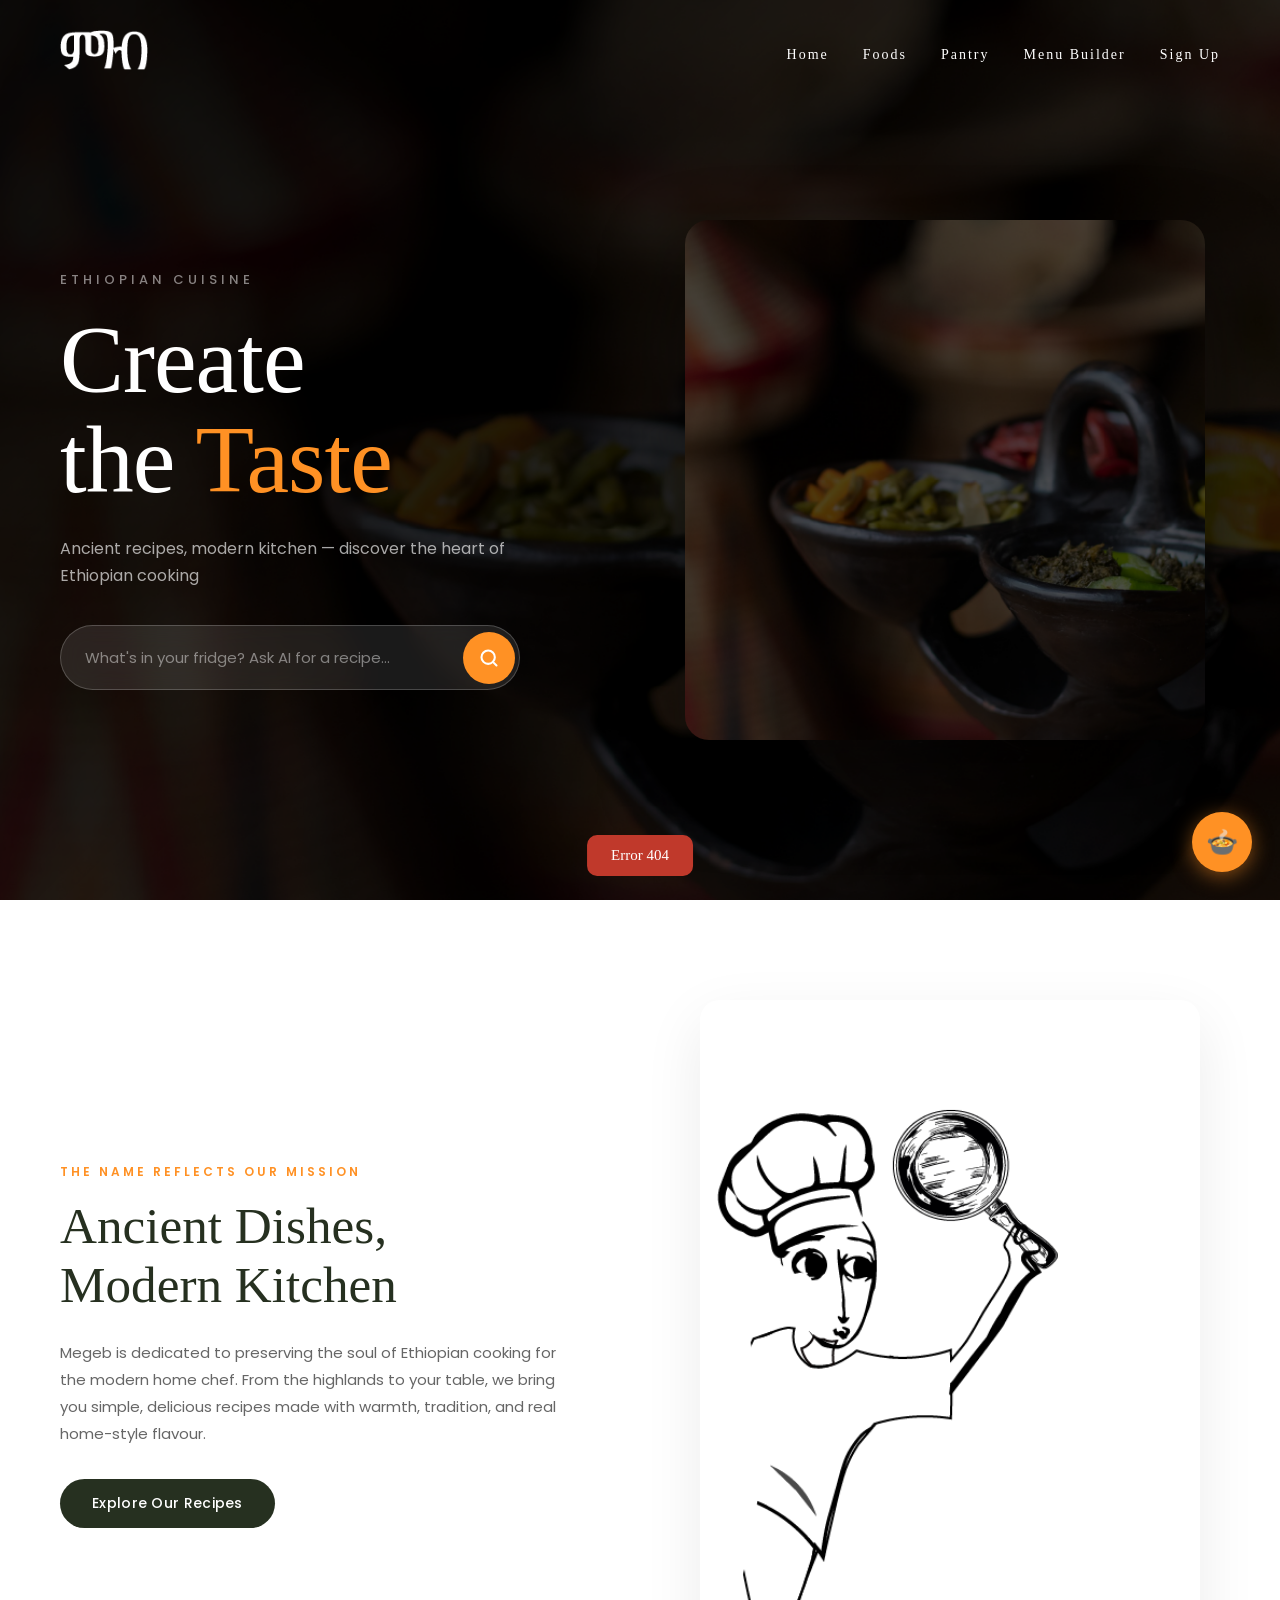
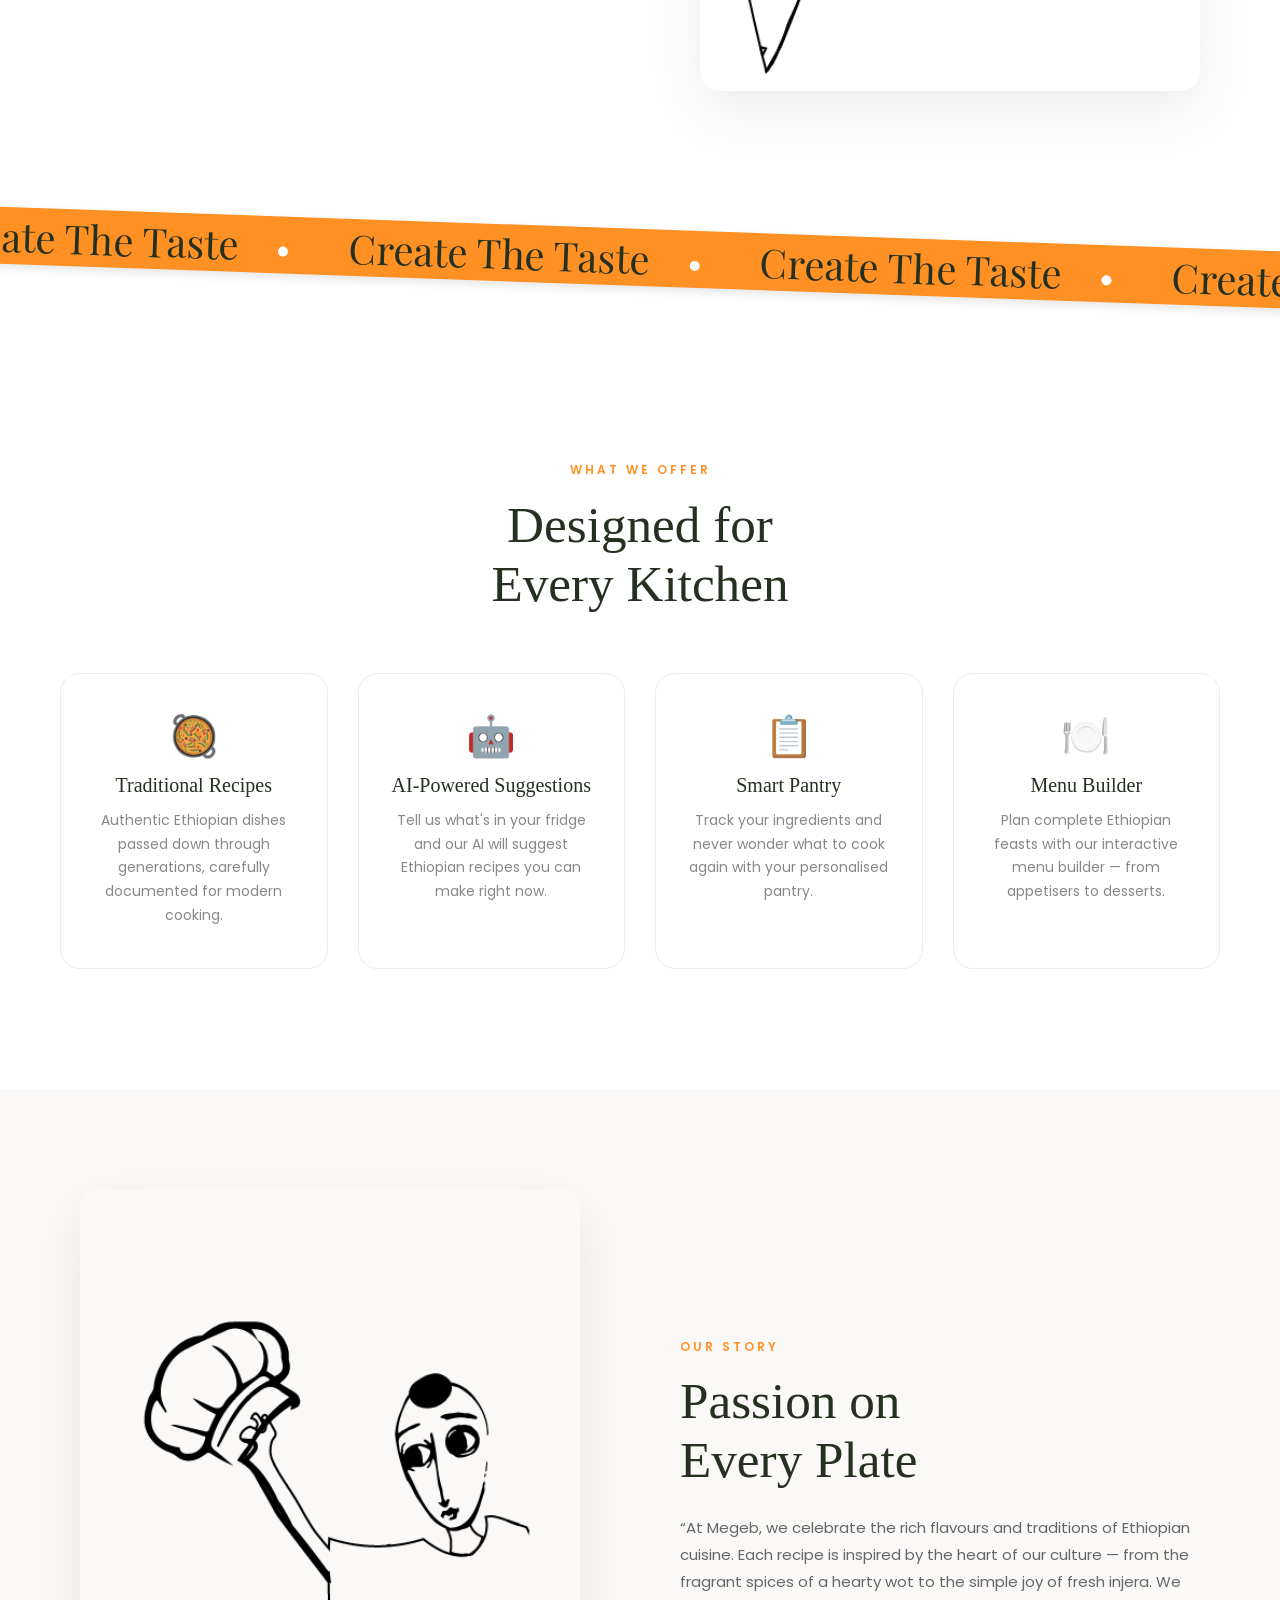
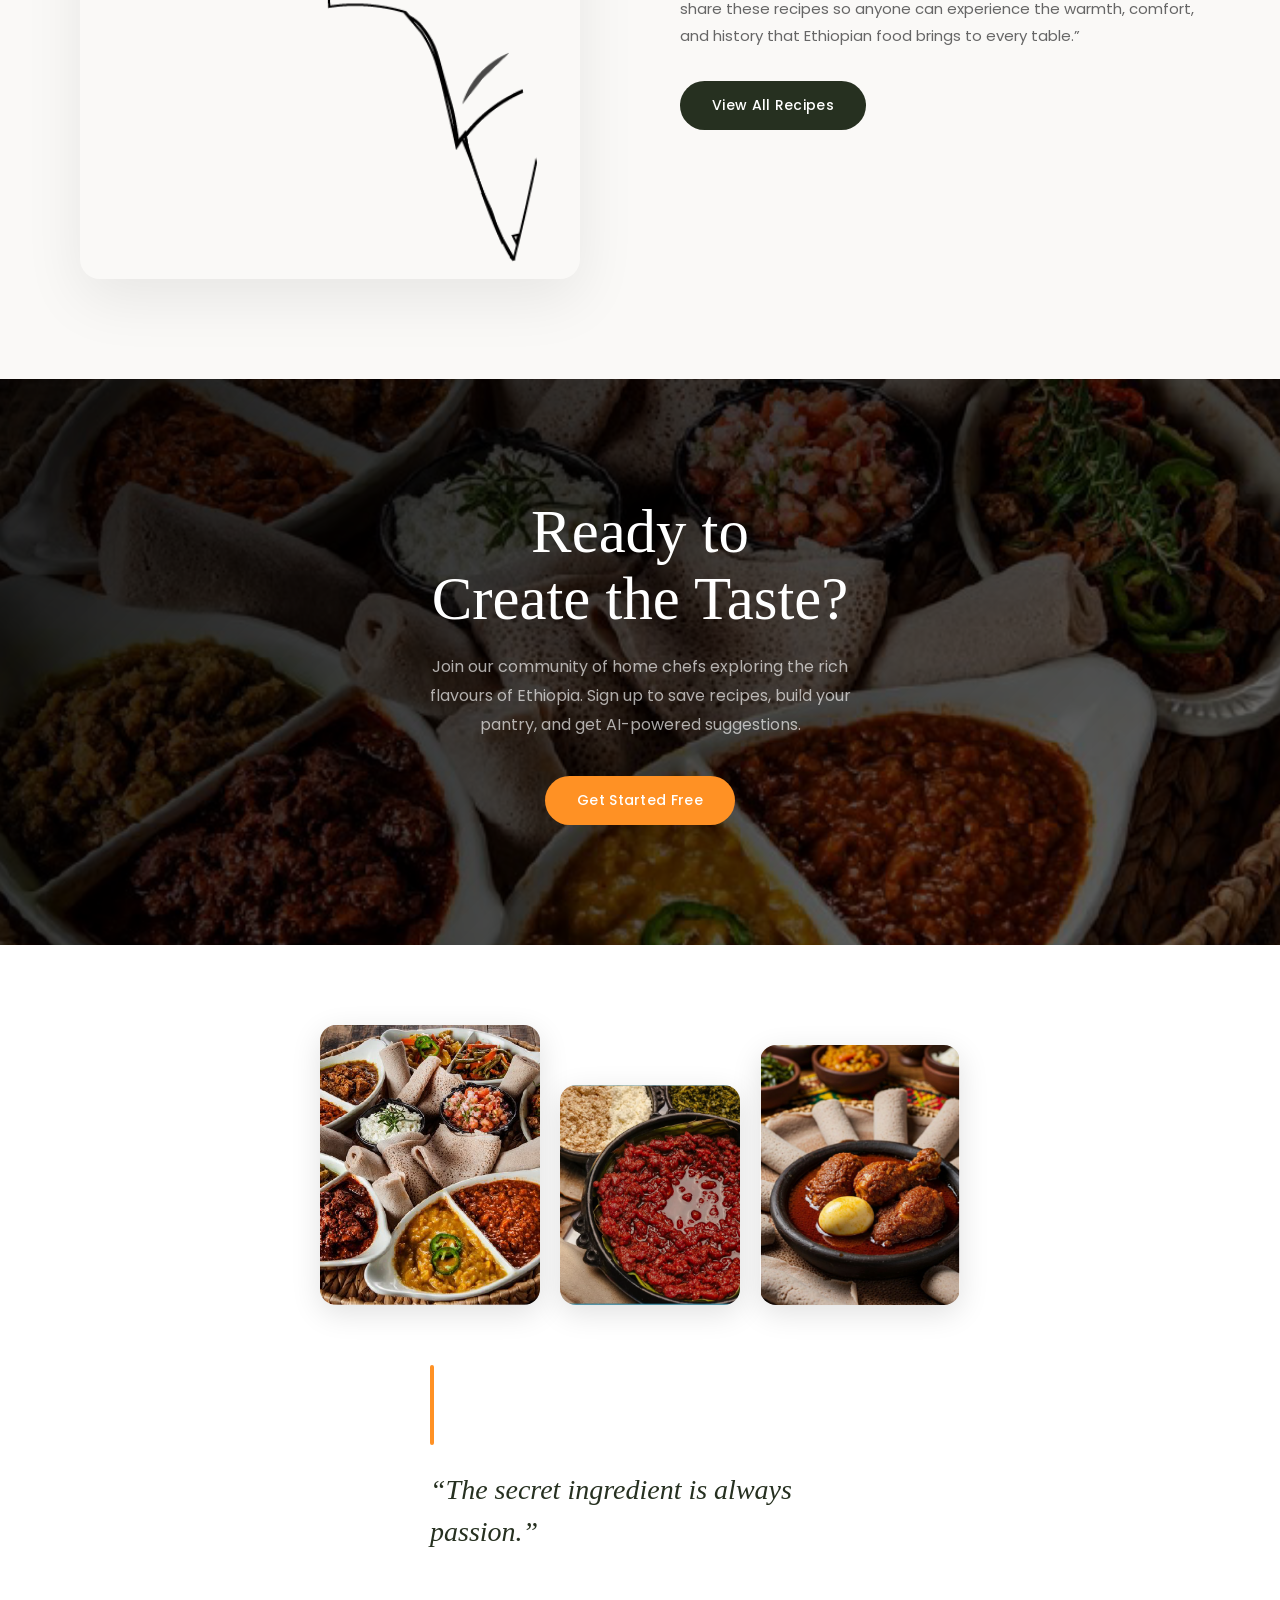
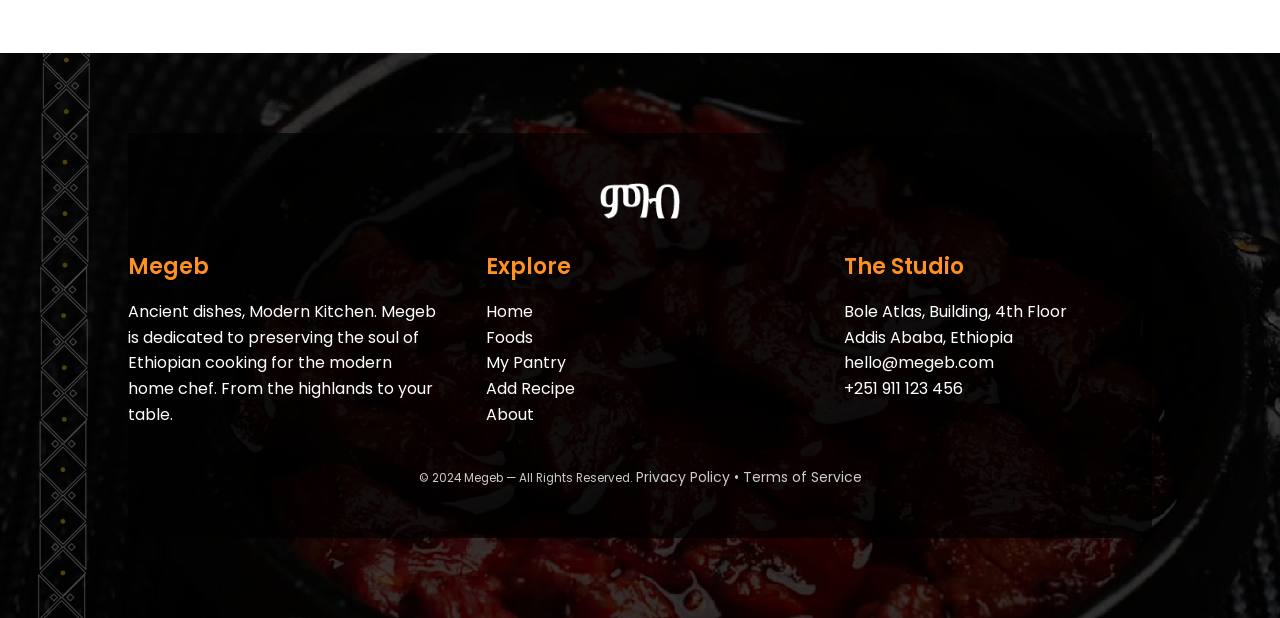
==== commit bb8895e2: "Add Render deployment configuration" ====
--- a/frontend/index.html
+++ b/frontend/index.html
@@ -22,6 +22,7 @@
       <a href="pantry.html">Pantry</a>
       <a href="table.html">Menu Builder</a>
       <a href="add-recipe.html" id="nav-add" style="display:none">+ Add Recipe</a>
+      <a href="admin.html" id="nav-admin" style="display:none">Admin</a>
       <a href="signup.html" id="nav-login">Sign Up</a>
       <a href="#" id="nav-logout" style="display:none" onclick="logout()">
         <span id="nav-username"></span> &middot; Logout
--- a/frontend/css/style.css
+++ b/frontend/css/style.css
@@ -1030,3 +1030,191 @@
 @media (min-width: 1600px) {
   .zj-hero-inner { max-width: 1400px; }
 }
+
+
+/* ═══════════════════════════════════════════════════════════
+   POLISH — button press feedback, backdrop-filter, scroll-to-top,
+            reduced-motion, smooth scroll
+   ═══════════════════════════════════════════════════════════ */
+
+/* ── Smooth scroll (globally) ────────────────────────────── */
+html {
+  scroll-behavior: smooth;
+}
+
+/* ── Button press feedback (instant, on pointer-down) ───── */
+/* Primary CTA buttons */
+.btn-cta:active,
+.zj-btn:active,
+.zj-ai-add:active,
+.submit-btn:active,
+.btn-next:active,
+.add-item-btn:active,
+.add-row-btn:active,
+.cook-mode-btn:active,
+.cook-btn:active,
+.ai-ask-btn:active,
+.foods-search button:active,
+.zj-hero-search button:active {
+  transform: scale(0.96);
+  transition: transform 80ms ease-out;
+}
+
+/* Pill / chip buttons */
+.var-pill:active,
+.chip:active,
+.spice-chip:active,
+.timer-preset:active,
+.timer-btn:active,
+.add-var-btn:active,
+.mode-btn:active {
+  transform: scale(0.94);
+  transition: transform 80ms ease-out;
+}
+
+/* Nav links */
+nav a:active { opacity: 0.6; }
+
+/* Card hover already has transform — add active scale */
+.food-item:active,
+.trend-card:active,
+.zj-feature-card:active,
+.zj-collection-card:active {
+  transform: scale(0.98) translateY(-3px) !important;
+  transition: transform 80ms ease-out !important;
+}
+
+/* ── Sticky header: stronger backdrop-filter material ────── */
+header.sticky {
+  background: rgba(255, 255, 255, 0.82) !important;
+  backdrop-filter: blur(24px) saturate(180%) !important;
+  -webkit-backdrop-filter: blur(24px) saturate(180%) !important;
+  border-bottom: 1px solid rgba(255, 255, 255, 0.5);
+  /* Materialize on scroll — blur + opacity together */
+  animation: slideDown .5s cubic-bezier(.16, 1, .3, 1) forwards;
+}
+
+/* ── Scroll-to-top button ────────────────────────────────── */
+#scroll-top-btn {
+  position: fixed;
+  bottom: 100px;   /* sit above the AI chat button (bottom: 28px + 60px + 12px gap) */
+  right: 28px;
+  z-index: 8998;
+  width: 48px;
+  height: 48px;
+  border-radius: 50%;
+  background: rgba(38, 48, 32, 0.88);
+  backdrop-filter: blur(12px);
+  -webkit-backdrop-filter: blur(12px);
+  border: 1px solid rgba(255, 255, 255, 0.15);
+  color: #fff;
+  font-size: 20px;
+  cursor: pointer;
+  display: flex;
+  align-items: center;
+  justify-content: center;
+  box-shadow: 0 4px 16px rgba(0, 0, 0, 0.18);
+  /* Hidden by default */
+  opacity: 0;
+  transform: translateY(12px) scale(0.85);
+  pointer-events: none;
+  transition: opacity .28s cubic-bezier(.16, 1, .3, 1),
+              transform .28s cubic-bezier(.16, 1, .3, 1);
+}
+#scroll-top-btn.visible {
+  opacity: 1;
+  transform: translateY(0) scale(1);
+  pointer-events: auto;
+}
+#scroll-top-btn:hover {
+  background: #FF9124;
+  transform: translateY(-2px) scale(1.06);
+}
+#scroll-top-btn:active {
+  transform: scale(0.94) !important;
+  transition: transform 80ms ease-out !important;
+}
+
+/* ── Reduced motion ─────────────────────────────────────── */
+@media (prefers-reduced-motion: reduce) {
+  /* Kill slide/spring/parallax — use simple opacity crossfades */
+  *,
+  *::before,
+  *::after {
+    animation-duration: 0.01ms !important;
+    animation-iteration-count: 1 !important;
+    transition-duration: 0.15ms !important;
+    scroll-behavior: auto !important;
+  }
+
+  /* Keep scroll-reveal visible without animation */
+  .sr-hidden {
+    opacity: 1 !important;
+    transform: none !important;
+  }
+  .zj-reveal,
+  .zj-reveal-delay,
+  .zj-reveal-hero,
+  .zj-reveal-hero-delay {
+    opacity: 1 !important;
+    transform: none !important;
+    animation: none !important;
+    transition: none !important;
+  }
+  .bimg,
+  .image21 img {
+    opacity: 1 !important;
+    transform: none !important;
+  }
+
+  /* Freeze the hero slider — keep first image visible */
+  .slider {
+    animation: none !important;
+    transform: translateX(0) !important;
+  }
+
+  /* Freeze the banner scroll */
+  .banner-track {
+    animation: none !important;
+  }
+
+  /* Variation panels — instant switch, no crossfade slide */
+  .variation-panel {
+    transition: none !important;
+  }
+
+  /* AI widget — no scale transform on open */
+  #ai-panel {
+    transition: opacity .15s ease !important;
+    transform: none !important;
+  }
+  #ai-panel.open {
+    transform: none !important;
+  }
+
+  /* Header sticky — no slide-down animation */
+  header.sticky {
+    animation: none !important;
+  }
+}
+
+/* ── Reduced transparency (frostier materials) ───────────── */
+@media (prefers-reduced-transparency: reduce) {
+  header.sticky {
+    background: rgba(255, 255, 255, 0.98) !important;
+    backdrop-filter: none !important;
+    -webkit-backdrop-filter: none !important;
+  }
+  .zj-hero-search,
+  .hero-search {
+    background: rgba(255, 255, 255, 0.15) !important;
+    backdrop-filter: none !important;
+  }
+  #scroll-top-btn {
+    background: #263020 !important;
+    backdrop-filter: none !important;
+  }
+  #ai-panel {
+    background: #fff !important;
+  }
+}
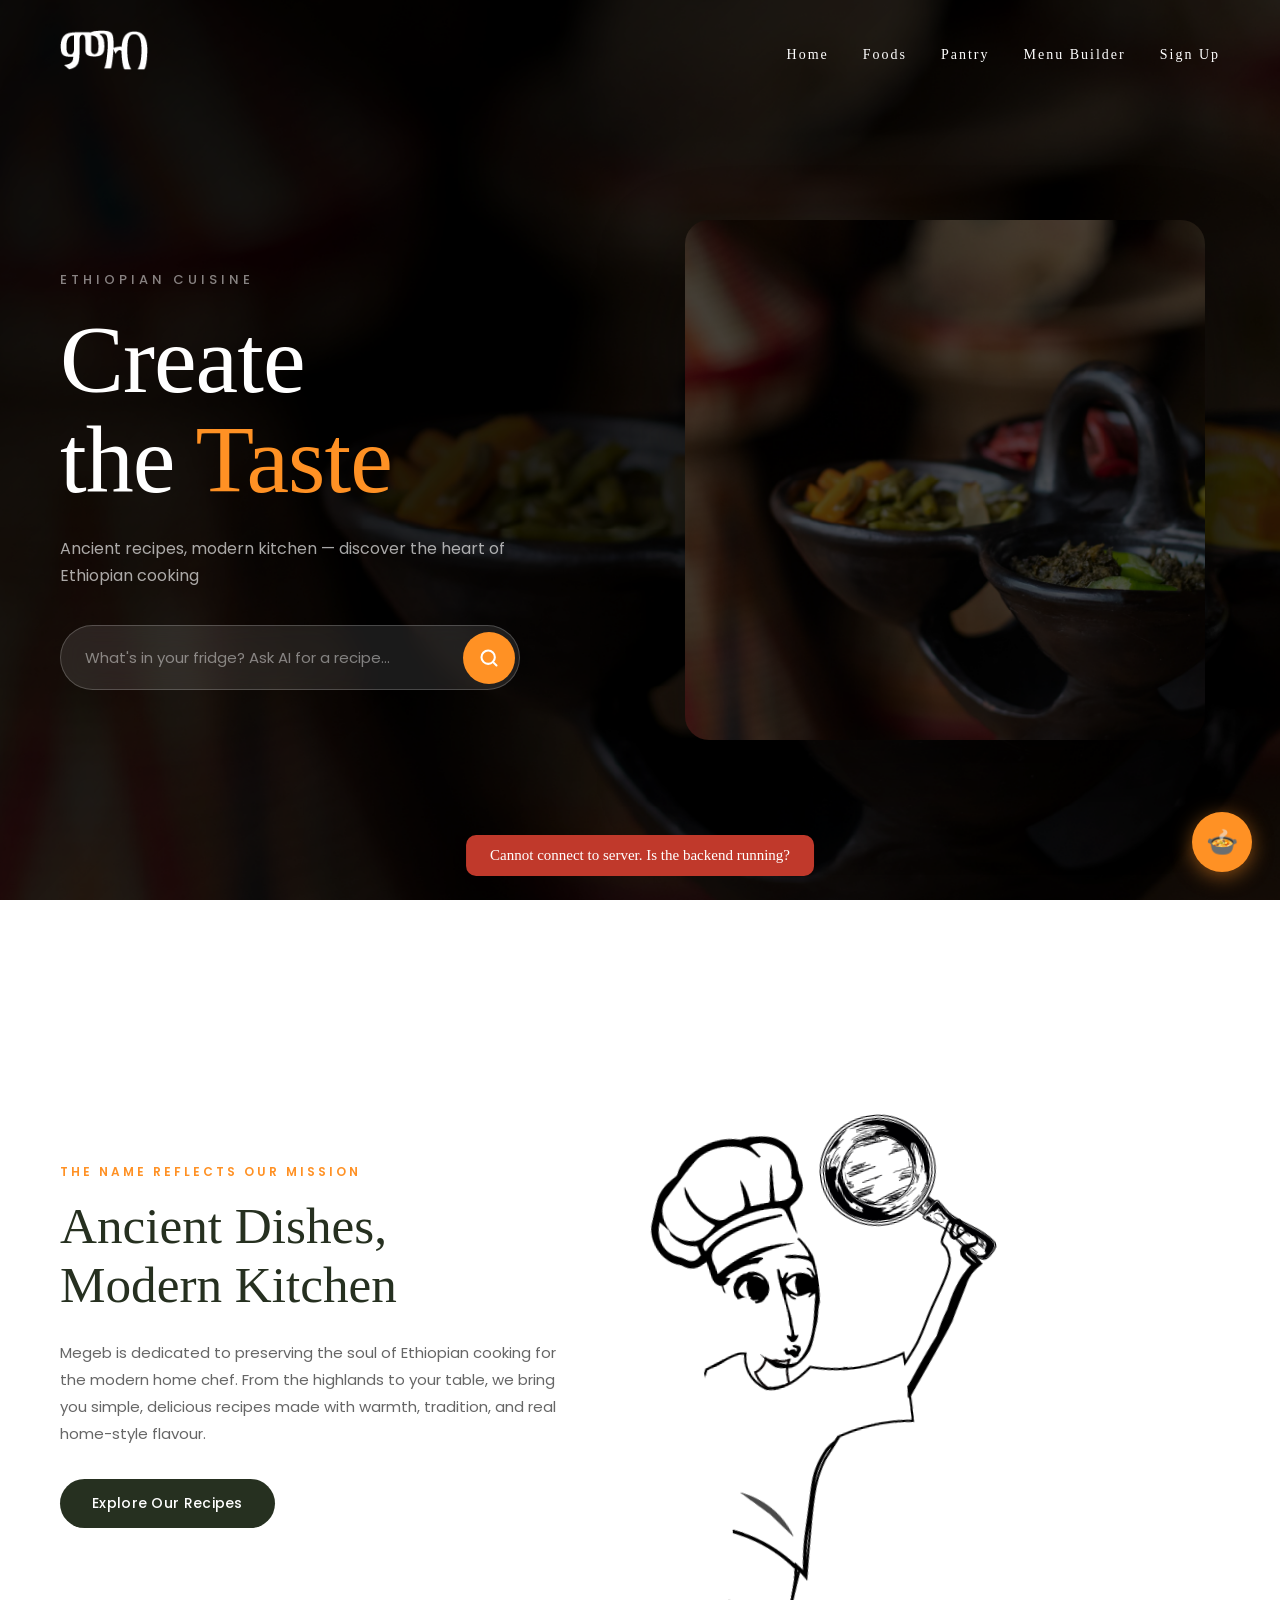
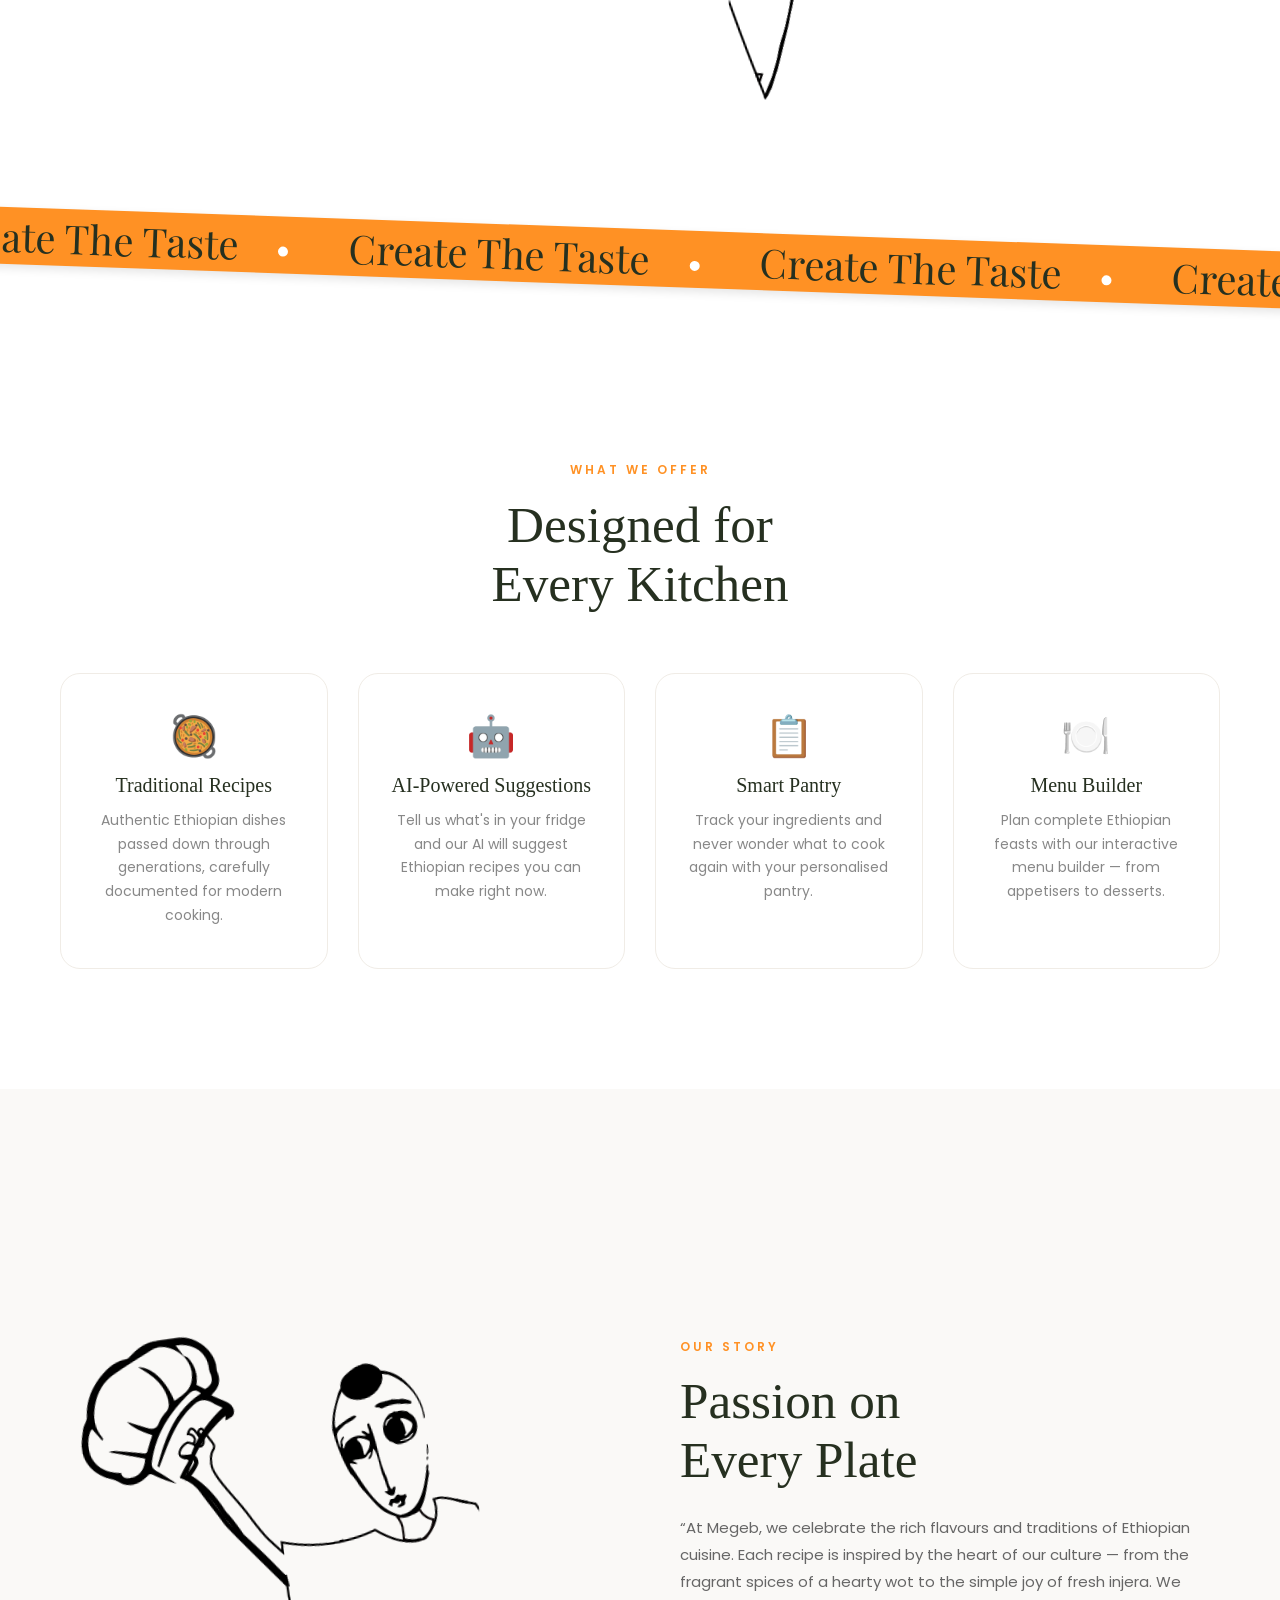
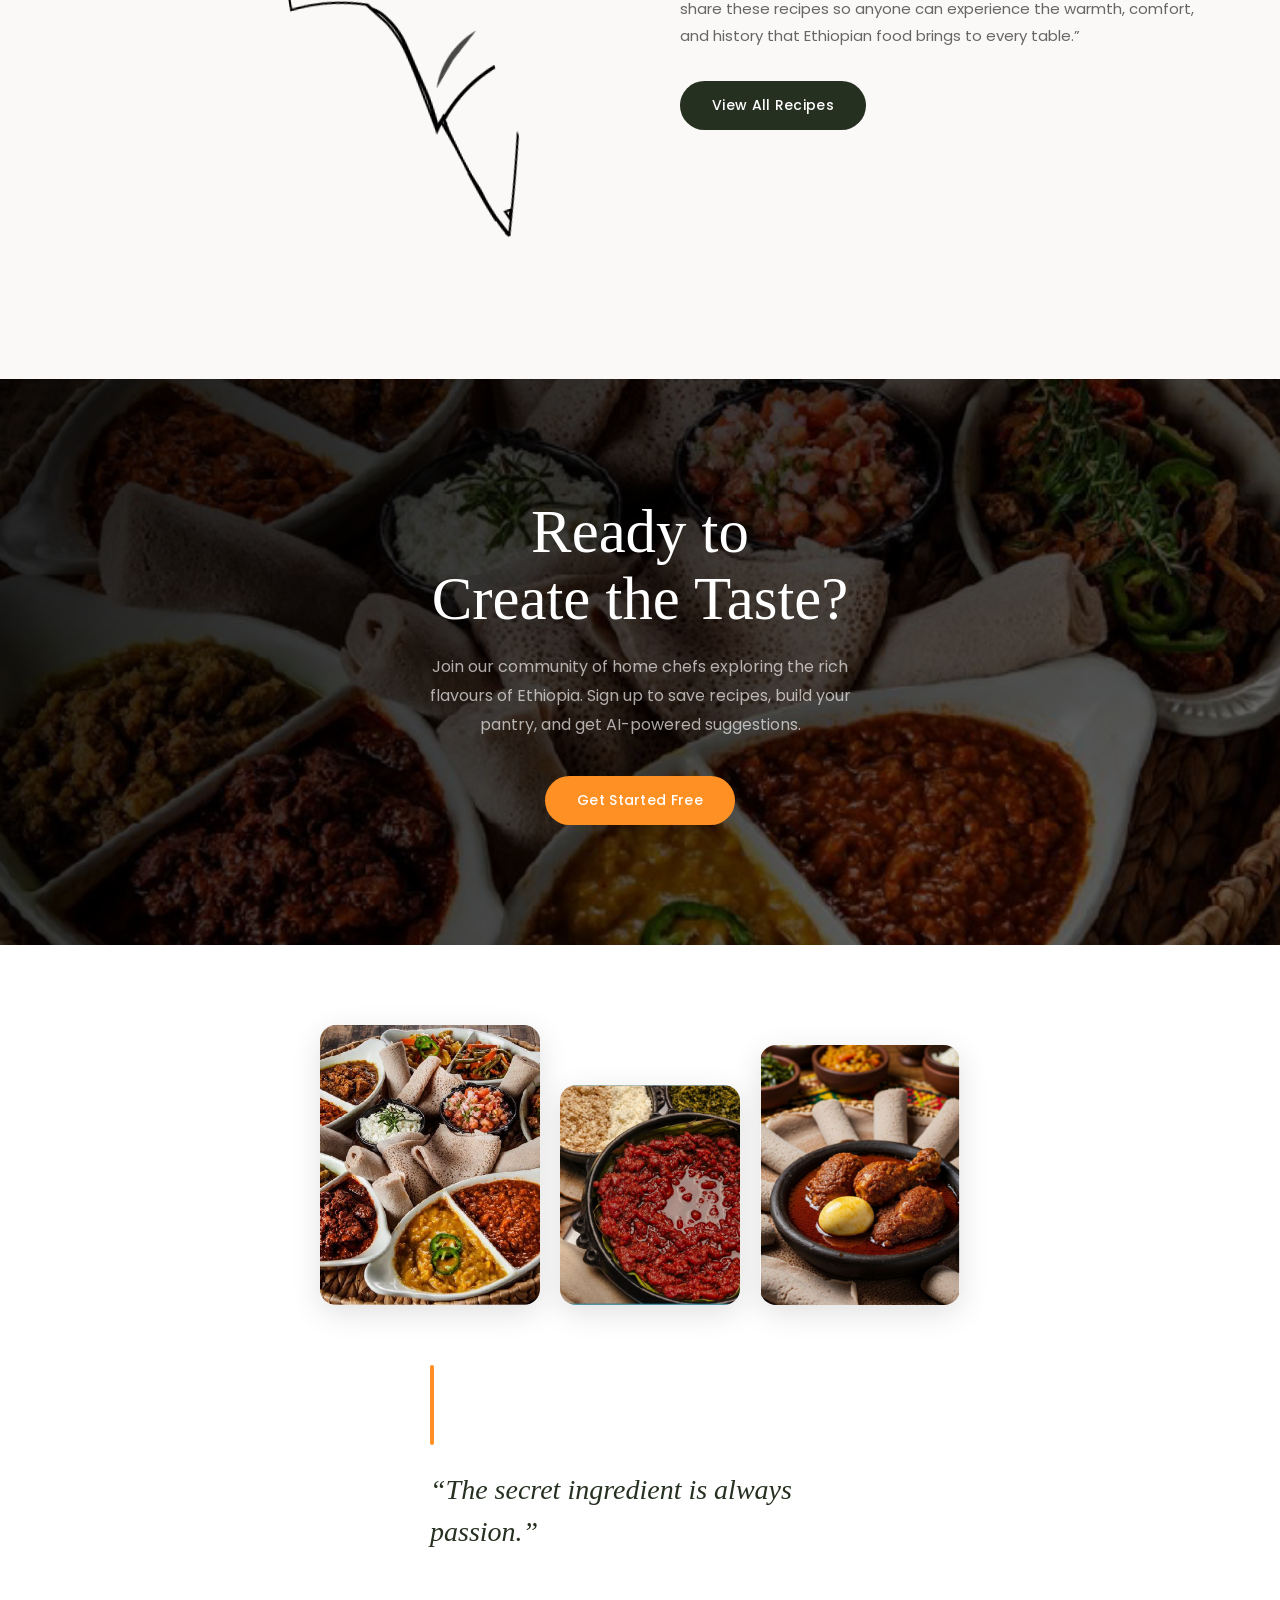
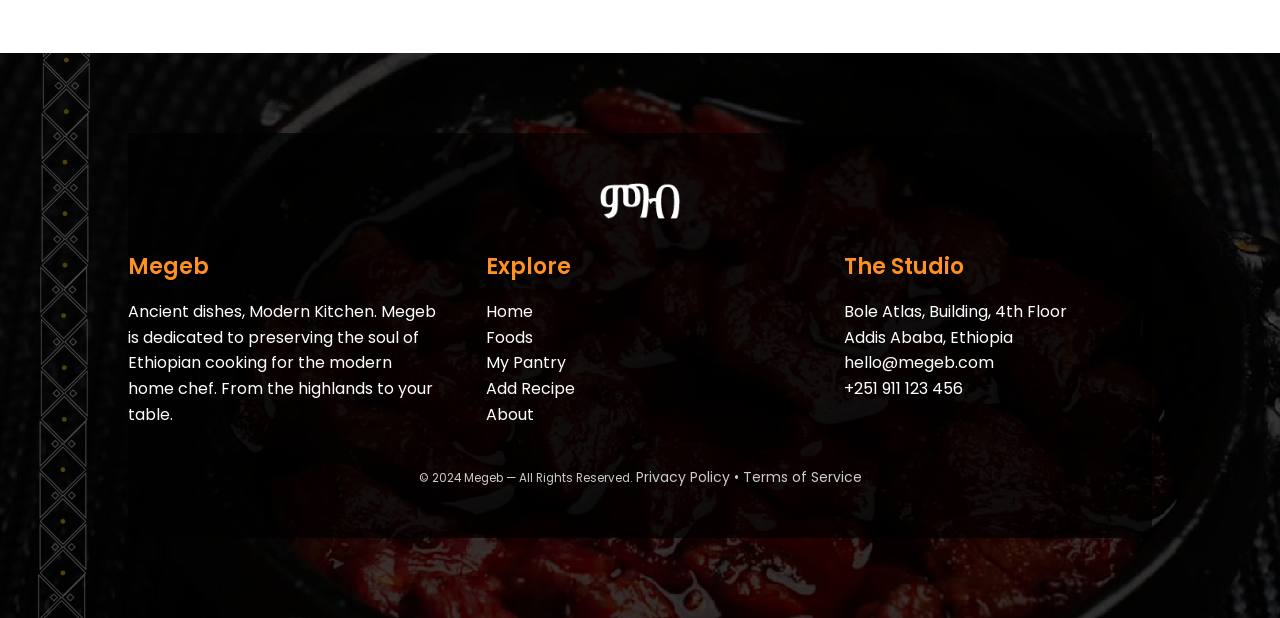
==== commit e5abe41f: "fixed some animation bla bla bla" ====
--- a/frontend/index.html
+++ b/frontend/index.html
@@ -67,7 +67,7 @@
         <a href="foods.html" class="zj-btn">Explore Our Recipes</a>
       </div>
       <div class="zj-visual-block zj-reveal-delay">
-        <img src="images/food-photo-1.png" alt="Traditional Ethiopian food">
+        <img src="images/food-photo-1.png" alt="Traditional Ethiopian food" class="chef-char" id="chef1">
       </div>
     </div>
   </section>
@@ -135,7 +135,7 @@
   <section class="zj-section zj-section-alt">
     <div class="zj-section-inner">
       <div class="zj-visual-block zj-reveal">
-        <img src="images/food-photo-2.png" alt="Ethiopian cooking">
+        <img src="images/food-photo-2.png" alt="Ethiopian cooking" class="chef-char" id="chef2">
       </div>
       <div class="zj-text-block zj-reveal-delay">
         <span class="zj-tag">Our Story</span>
@@ -276,5 +276,43 @@
   </script>
   <script src="js/main.js"></script>
 
+  <script>
+    /* ── Scroll-driven character rotation ─────────────────────────
+       Each chef image rotates the same fixed amount (ROTATE_DEG)
+       as you scroll through their parent section.
+       Progress 0 → start of section entering viewport
+       Progress 1 → section fully scrolled past
+    ──────────────────────────────────────────────────────────────── */
+    (function () {
+      const ROTATE_DEG = 15;   // total degrees to rotate while scrolling through section
+      const START_DEG  = -8;   // resting tilt before scroll begins
+
+      const chefs = [
+        { img: document.getElementById('chef1'), section: document.getElementById('chef1')?.closest('section') },
+        { img: document.getElementById('chef2'), section: document.getElementById('chef2')?.closest('section') },
+      ].filter(c => c.img && c.section);
+
+      function getScrollProgress(el) {
+        const rect  = el.getBoundingClientRect();
+        const vh    = window.innerHeight;
+        // 0 when top of section hits bottom of viewport, 1 when bottom of section hits top
+        const total = rect.height + vh;
+        const gone  = vh - rect.top;
+        return Math.min(1, Math.max(0, gone / total));
+      }
+
+      function onScroll() {
+        chefs.forEach(({ img, section }) => {
+          const p   = getScrollProgress(section);
+          const deg = START_DEG + p * ROTATE_DEG;
+          img.style.transform = `rotate(${deg.toFixed(2)}deg)`;
+        });
+      }
+
+      window.addEventListener('scroll', onScroll, { passive: true });
+      onScroll(); // apply on load
+    })();
+  </script>
+
 </body>
 </html>
--- a/frontend/css/style.css
+++ b/frontend/css/style.css
@@ -1218,3 +1218,29 @@
     background: #fff !important;
   }
 }
+
+
+/* ── Chef character illustrations ─────────────────────────────── */
+.chef-char {
+  /* Kill the white canvas without re-exporting — white becomes transparent */
+  mix-blend-mode: multiply;
+
+  /* Sizing — let them fill the visual block naturally */
+  width: 100%;
+  max-width: 460px;
+
+  /* Rotation origin: bottom-centre so they spin from their feet */
+  transform-origin: bottom center;
+
+  /* Smooth transition for JS-driven rotation */
+  transition: transform 0.08s linear;
+
+  /* No border-radius / box-shadow on the character */
+  border-radius: 0 !important;
+  box-shadow: none !important;
+}
+
+/* Make the visual block background transparent so mix-blend works */
+.zj-visual-block {
+  background: transparent !important;
+}
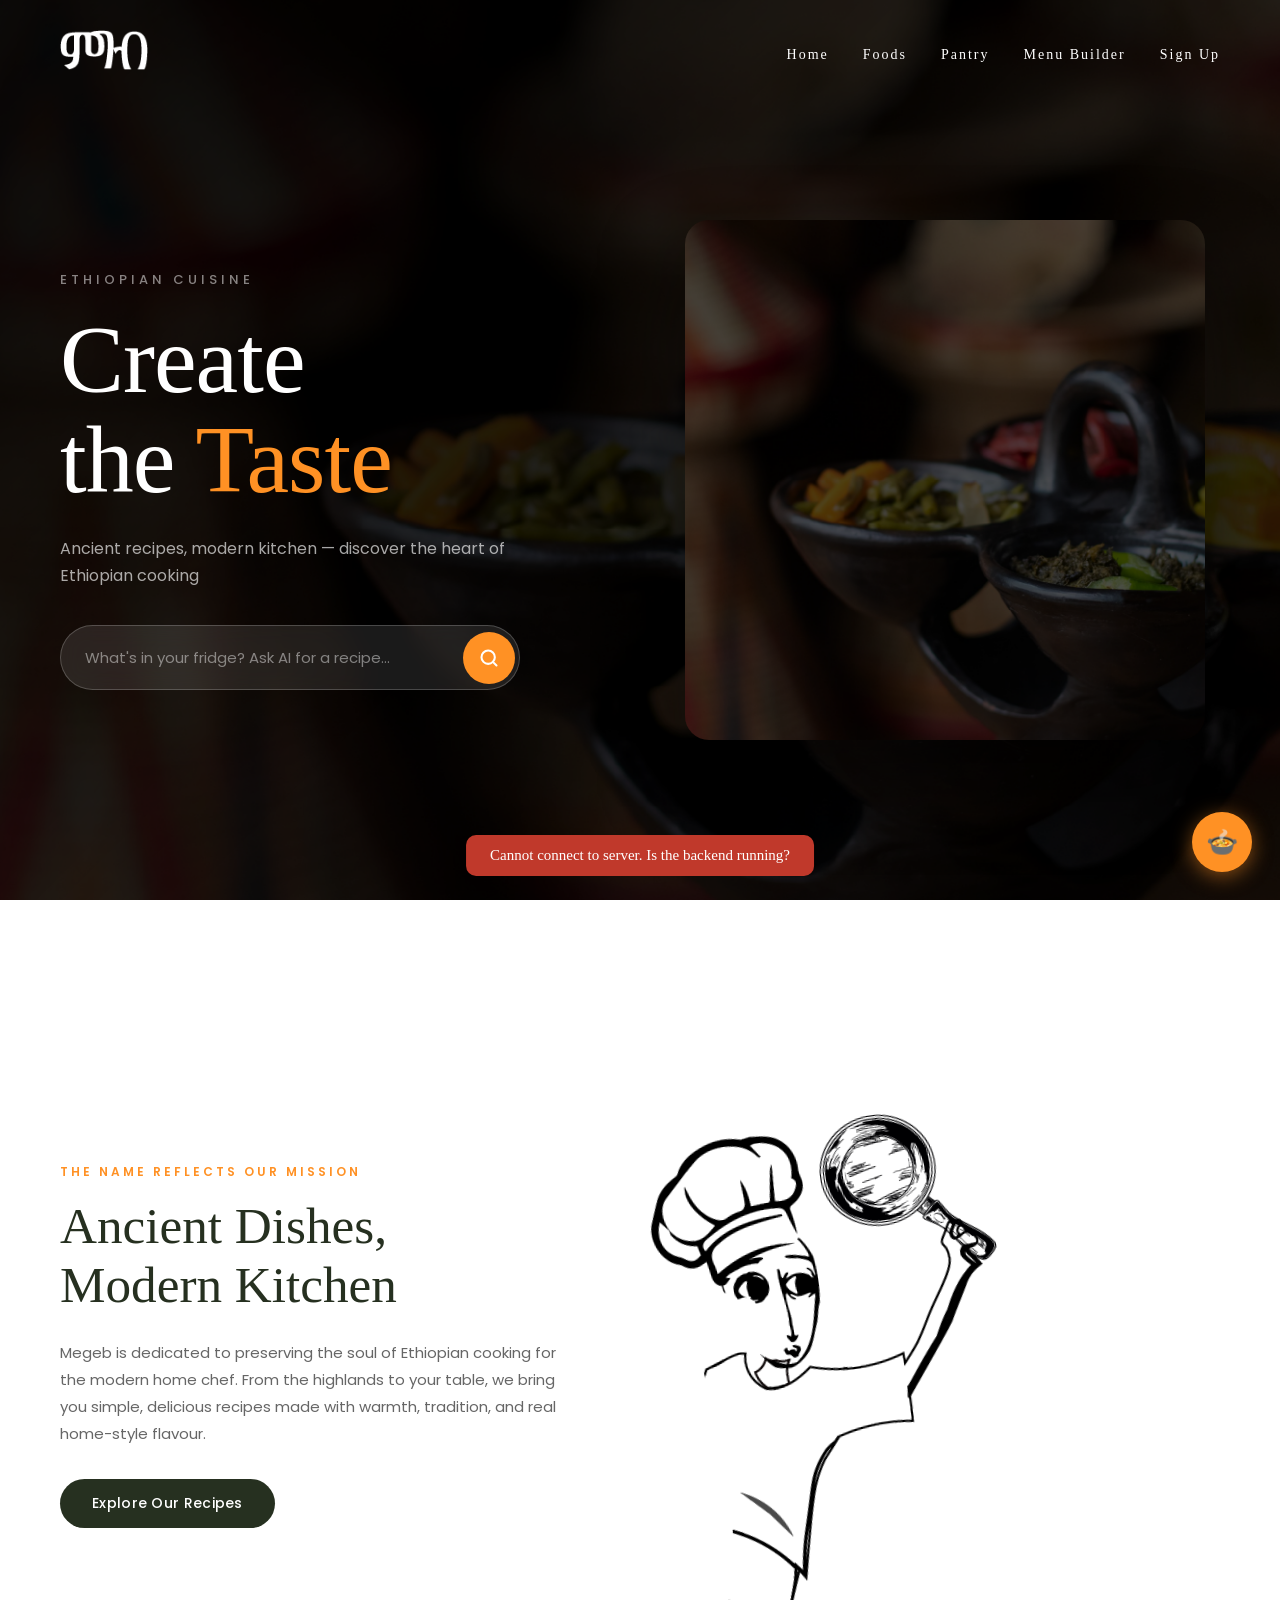
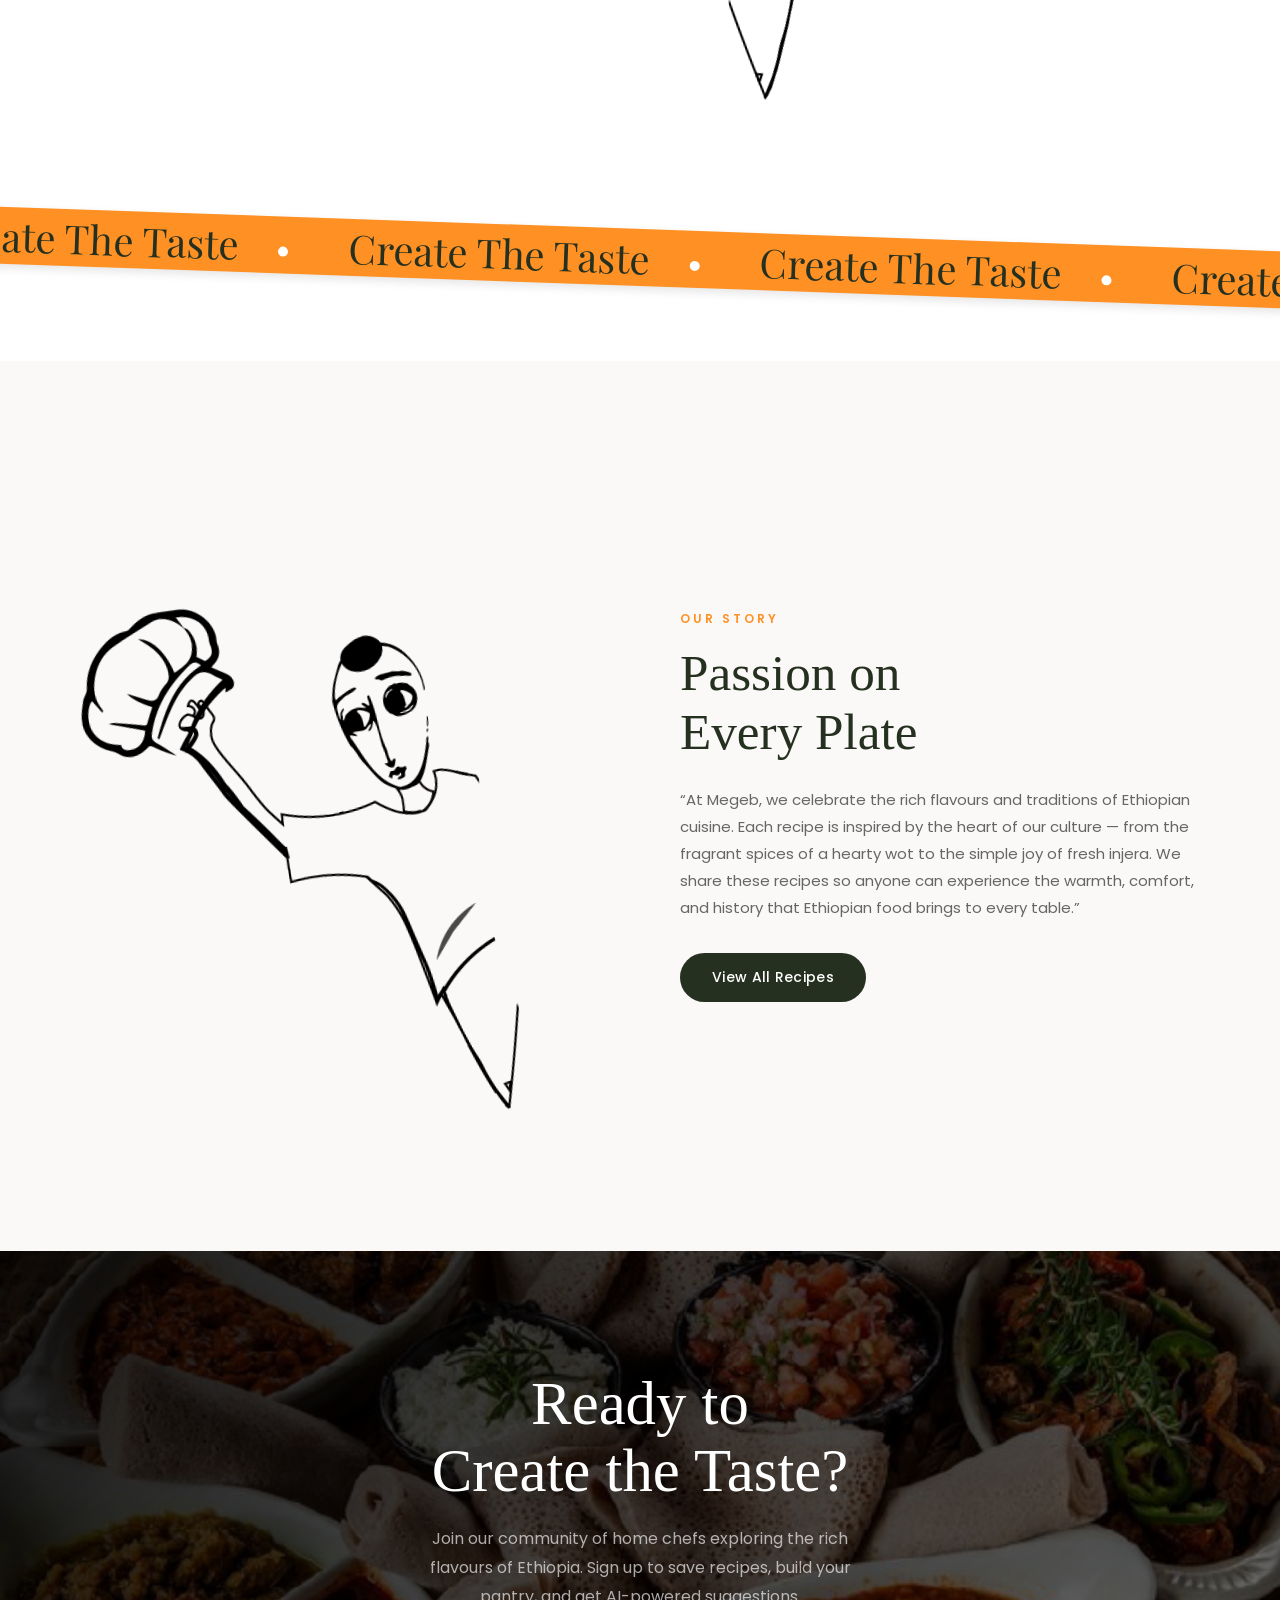
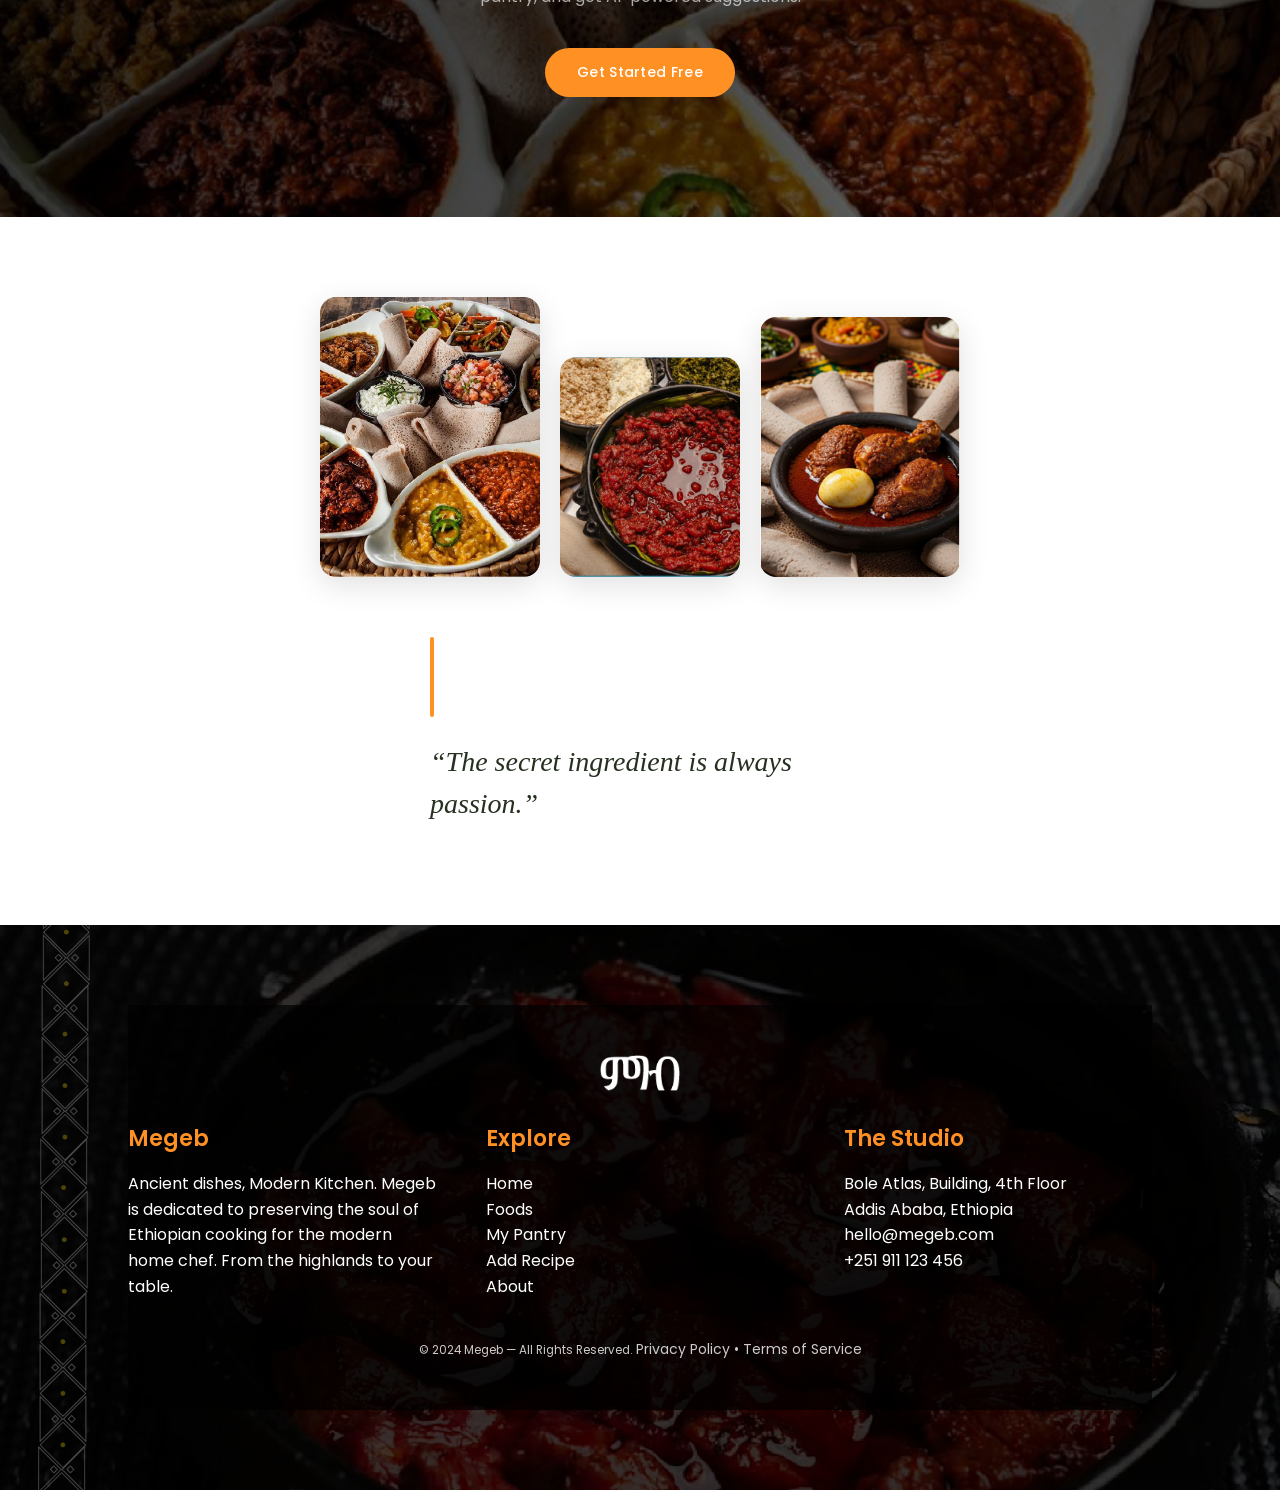
==== commit 24177a89: "Chef characters: scroll rotation, no background, remove features grid" ====
--- a/frontend/index.html
+++ b/frontend/index.html
@@ -92,35 +92,7 @@
     </div>
   </div>
 
-  <!-- ═══ FEATURES GRID (like Heat / Heat & Power / Hydrogen / Electricity) ═══ -->
-  <section class="zj-features">
-    <div class="zj-section-header zj-reveal">
-      <span class="zj-tag">What We Offer</span>
-      <h2>Designed for<br>Every Kitchen</h2>
-    </div>
-    <div class="zj-features-grid">
-      <div class="zj-feature-card zj-reveal" style="transition-delay:0ms;">
-        <div class="zj-feature-icon">🥘</div>
-        <h3>Traditional Recipes</h3>
-        <p>Authentic Ethiopian dishes passed down through generations, carefully documented for modern cooking.</p>
-      </div>
-      <div class="zj-feature-card zj-reveal" style="transition-delay:100ms;">
-        <div class="zj-feature-icon">🤖</div>
-        <h3>AI-Powered Suggestions</h3>
-        <p>Tell us what's in your fridge and our AI will suggest Ethiopian recipes you can make right now.</p>
-      </div>
-      <div class="zj-feature-card zj-reveal" style="transition-delay:200ms;">
-        <div class="zj-feature-icon">📋</div>
-        <h3>Smart Pantry</h3>
-        <p>Track your ingredients and never wonder what to cook again with your personalised pantry.</p>
-      </div>
-      <div class="zj-feature-card zj-reveal" style="transition-delay:300ms;">
-        <div class="zj-feature-icon">🍽️</div>
-        <h3>Menu Builder</h3>
-        <p>Plan complete Ethiopian feasts with our interactive menu builder — from appetisers to desserts.</p>
-      </div>
-    </div>
-  </section>
+
 
   <!-- ═══ FEATURED COLLECTIONS ═══ -->
   <section class="zj-collections" id="collections-section" style="display:none;">
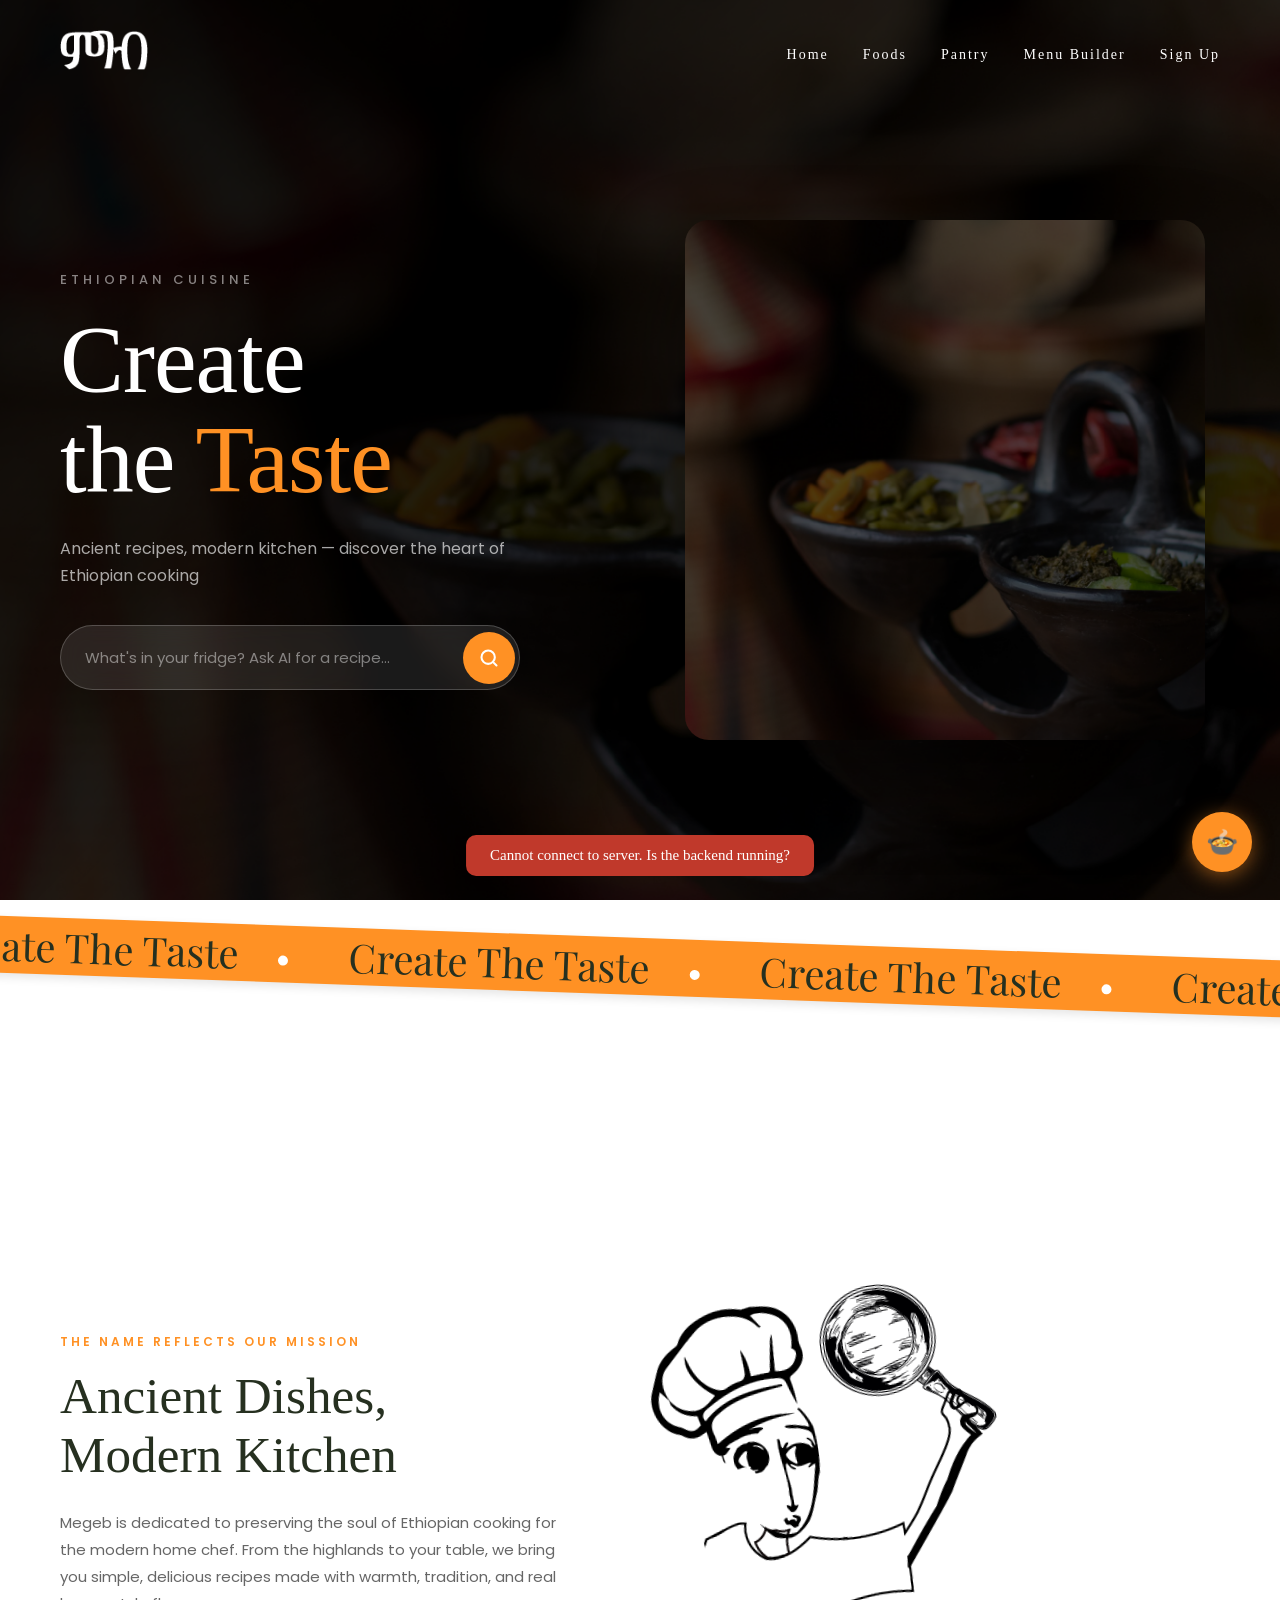
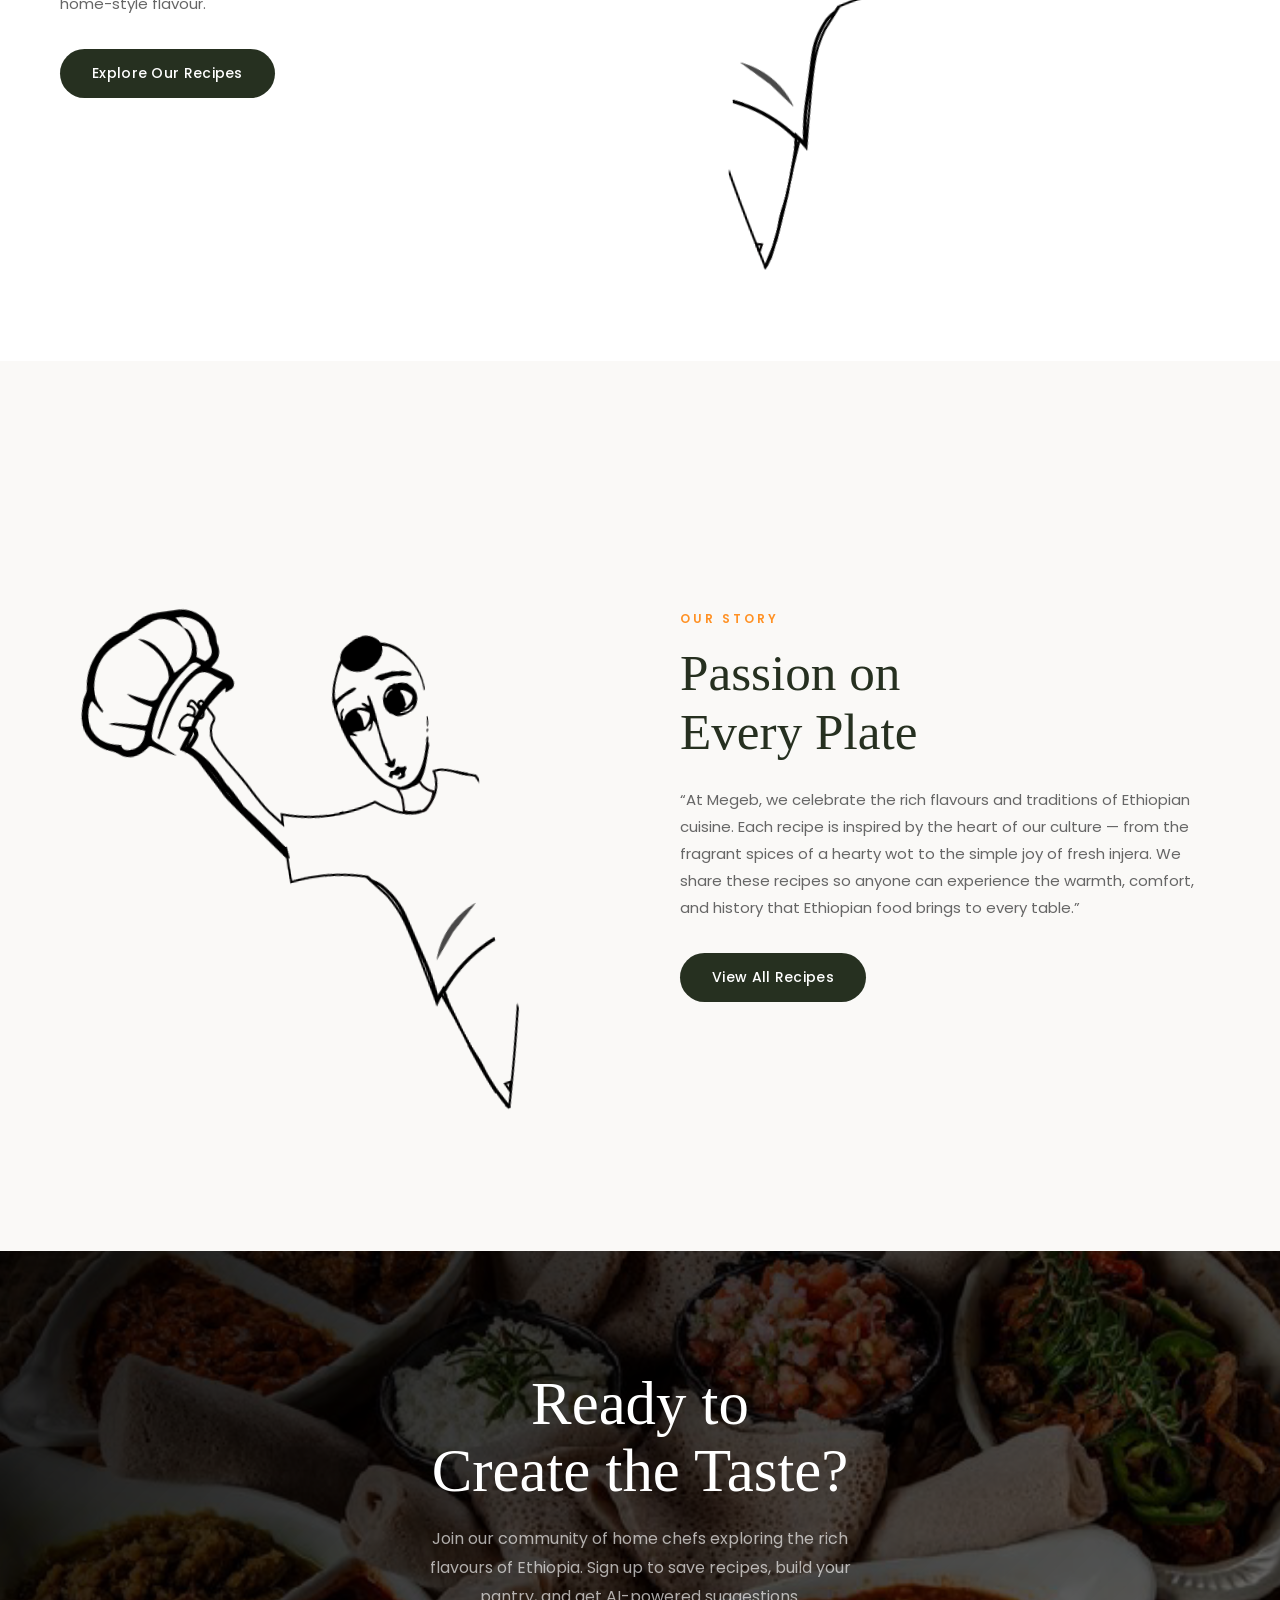
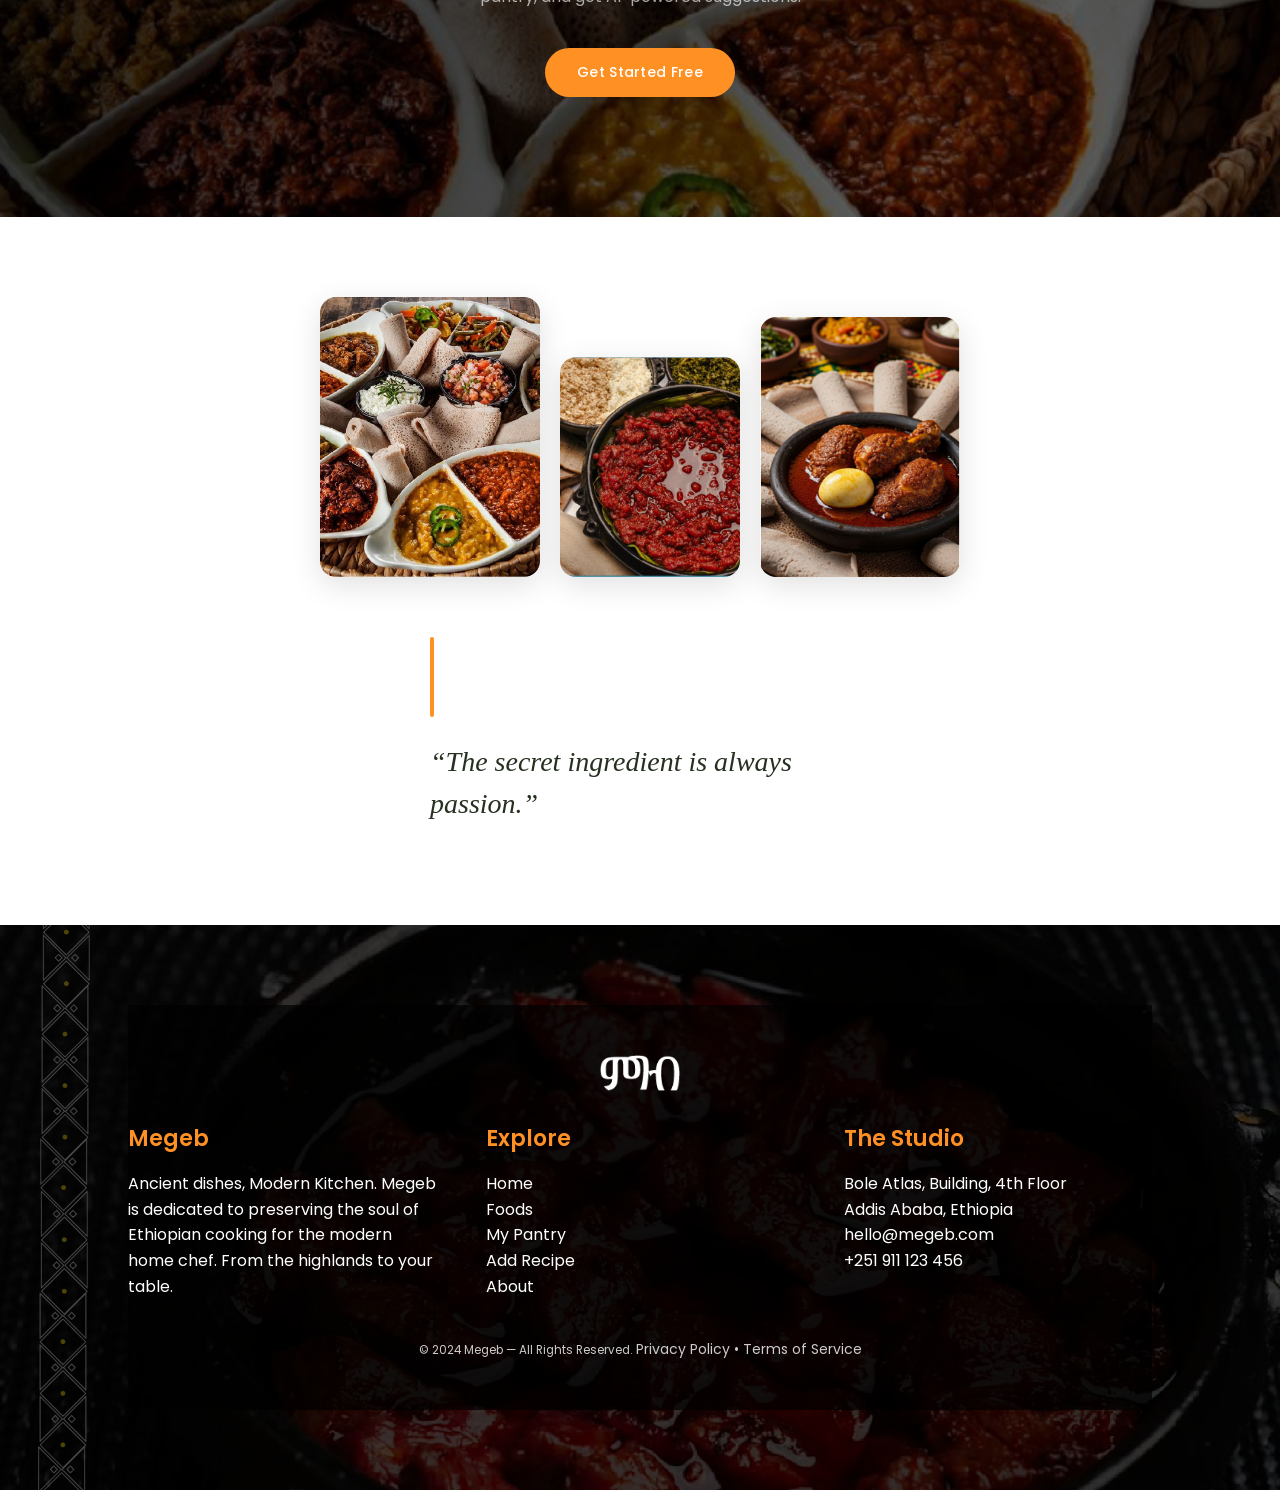
==== commit b87039e1: "Move scrolling banner between hero and about section" ====
--- a/frontend/index.html
+++ b/frontend/index.html
@@ -57,6 +57,26 @@
     </div>
   </section>
 
+  <!-- ═══ ROTATING BANNER ═══ -->
+  <div class="banner-wrapper zj-reveal">
+    <div class="bannerbox">
+      <div class="banner-track">
+        <div class="bannertext">
+          <h8>Create The Taste</h8>&nbsp;&nbsp;&nbsp;&nbsp;
+          <h8>Create The Taste</h8>&nbsp;&nbsp;&nbsp;&nbsp;
+          <h8>Create The Taste</h8>&nbsp;&nbsp;&nbsp;&nbsp;
+          <h8>Create The Taste</h8>&nbsp;&nbsp;&nbsp;&nbsp;
+        </div>
+        <div class="bannertext">
+          <h8>Create The Taste</h8>&nbsp;&nbsp;&nbsp;&nbsp;
+          <h8>Create The Taste</h8>&nbsp;&nbsp;&nbsp;&nbsp;
+          <h8>Create The Taste</h8>&nbsp;&nbsp;&nbsp;&nbsp;
+          <h8>Create The Taste</h8>&nbsp;&nbsp;&nbsp;&nbsp;
+        </div>
+      </div>
+    </div>
+  </div>
+
   <!-- ═══ ABOUT / MISSION (split layout like zetta-joule) ═══ -->
   <section class="zj-section">
     <div class="zj-section-inner">
@@ -71,28 +91,6 @@
       </div>
     </div>
   </section>
-
-  <!-- ═══ ROTATING BANNER (kept from original) ═══ -->
-  <div class="banner-wrapper zj-reveal">
-    <div class="bannerbox">
-      <div class="banner-track">
-        <div class="bannertext">
-          <h8>Create The Taste</h8>&nbsp;&nbsp;&nbsp;&nbsp;
-          <h8>Create The Taste</h8>&nbsp;&nbsp;&nbsp;&nbsp;
-          <h8>Create The Taste</h8>&nbsp;&nbsp;&nbsp;&nbsp;
-          <h8>Create The Taste</h8>&nbsp;&nbsp;&nbsp;&nbsp;
-        </div>
-        <div class="bannertext">
-          <h8>Create The Taste</h8>&nbsp;&nbsp;&nbsp;&nbsp;
-          <h8>Create The Taste</h8>&nbsp;&nbsp;&nbsp;&nbsp;
-          <h8>Create The Taste</h8>&nbsp;&nbsp;&nbsp;&nbsp;
-          <h8>Create The Taste</h8>&nbsp;&nbsp;&nbsp;&nbsp;
-        </div>
-      </div>
-    </div>
-  </div>
-
-
 
   <!-- ═══ FEATURED COLLECTIONS ═══ -->
   <section class="zj-collections" id="collections-section" style="display:none;">
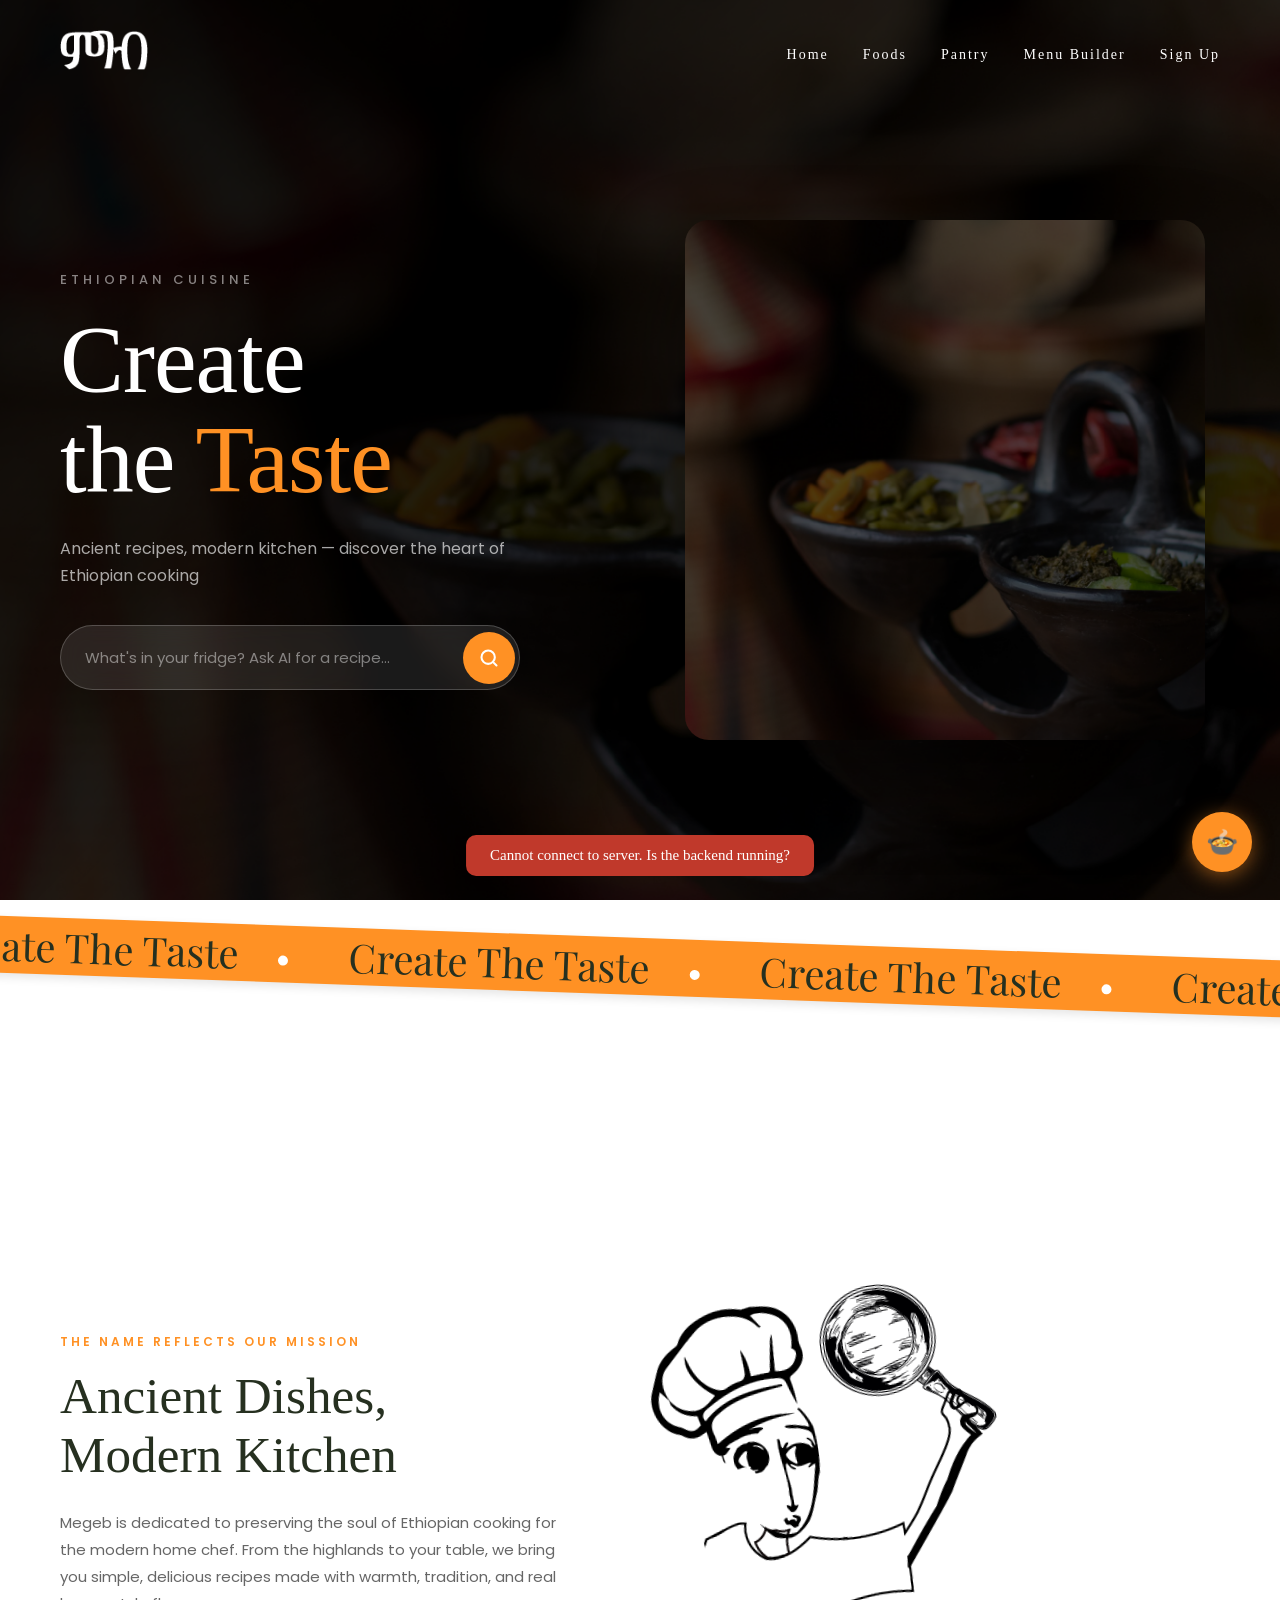
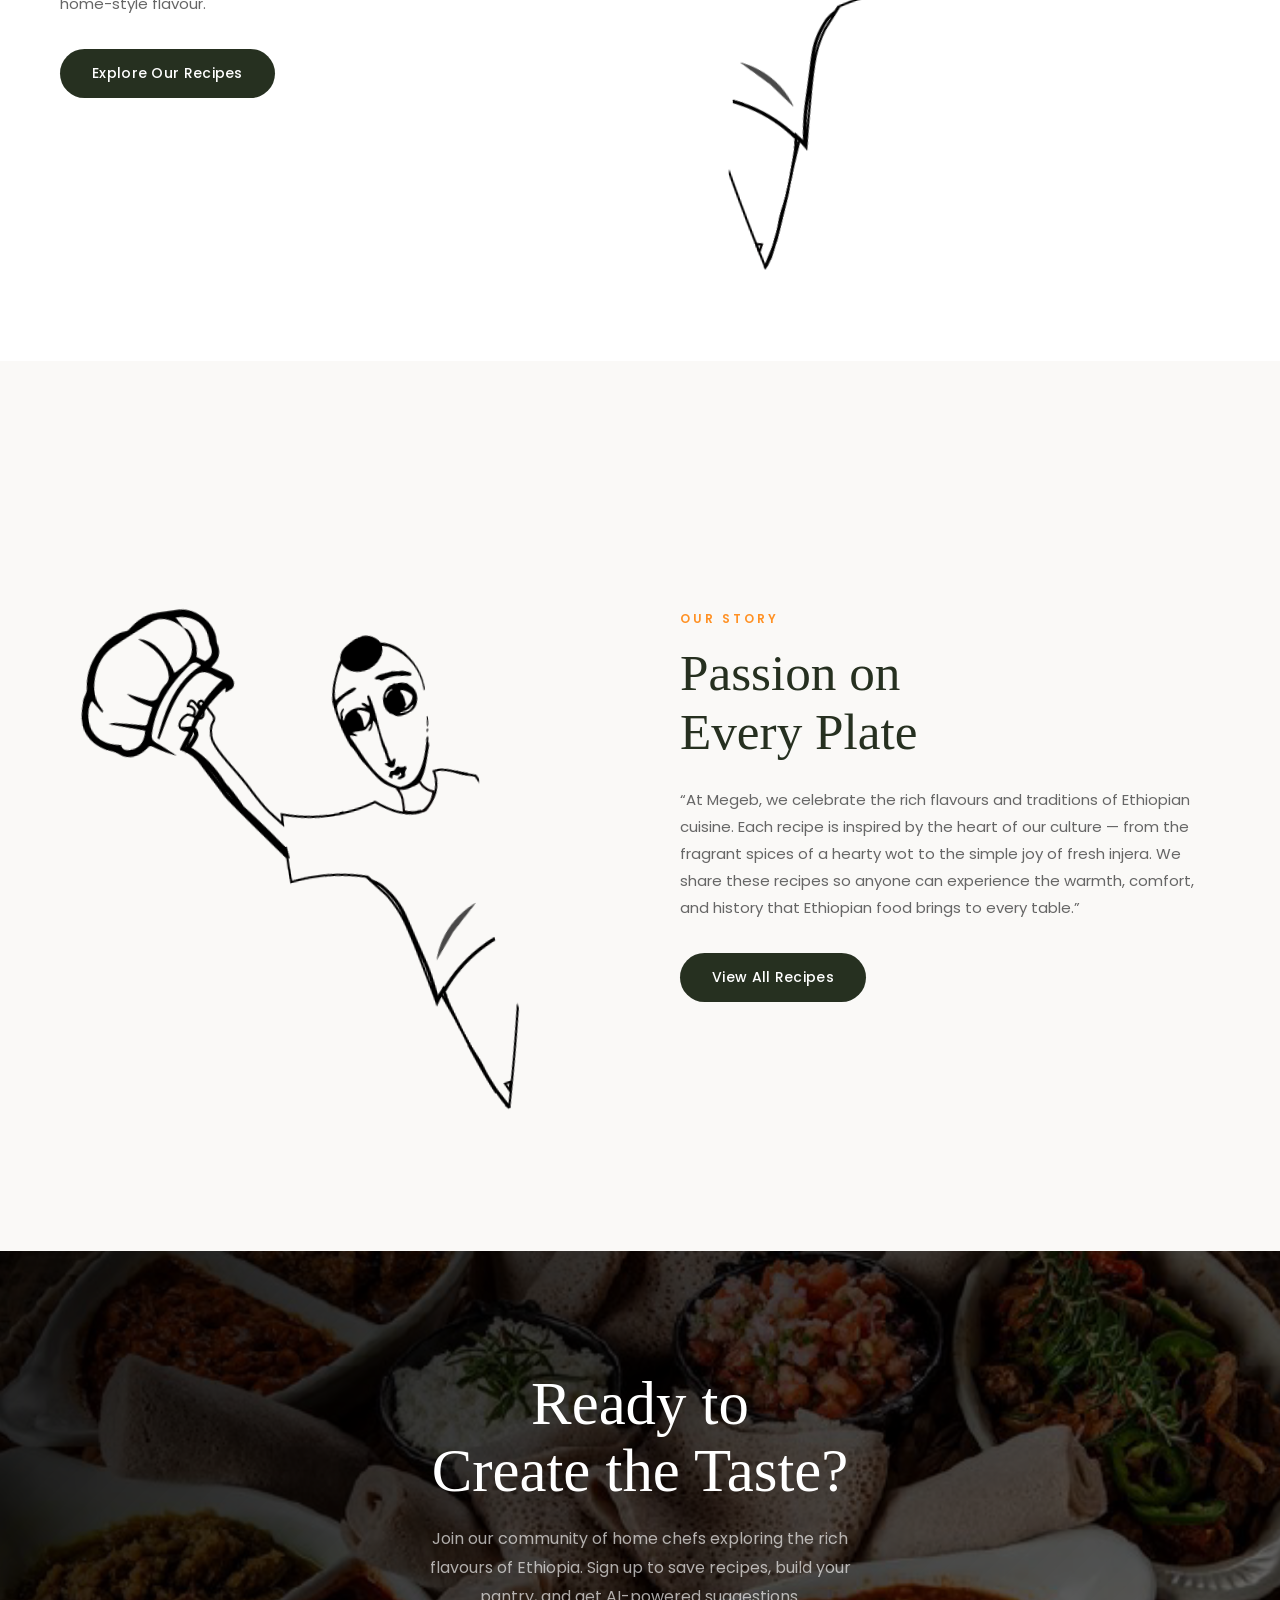
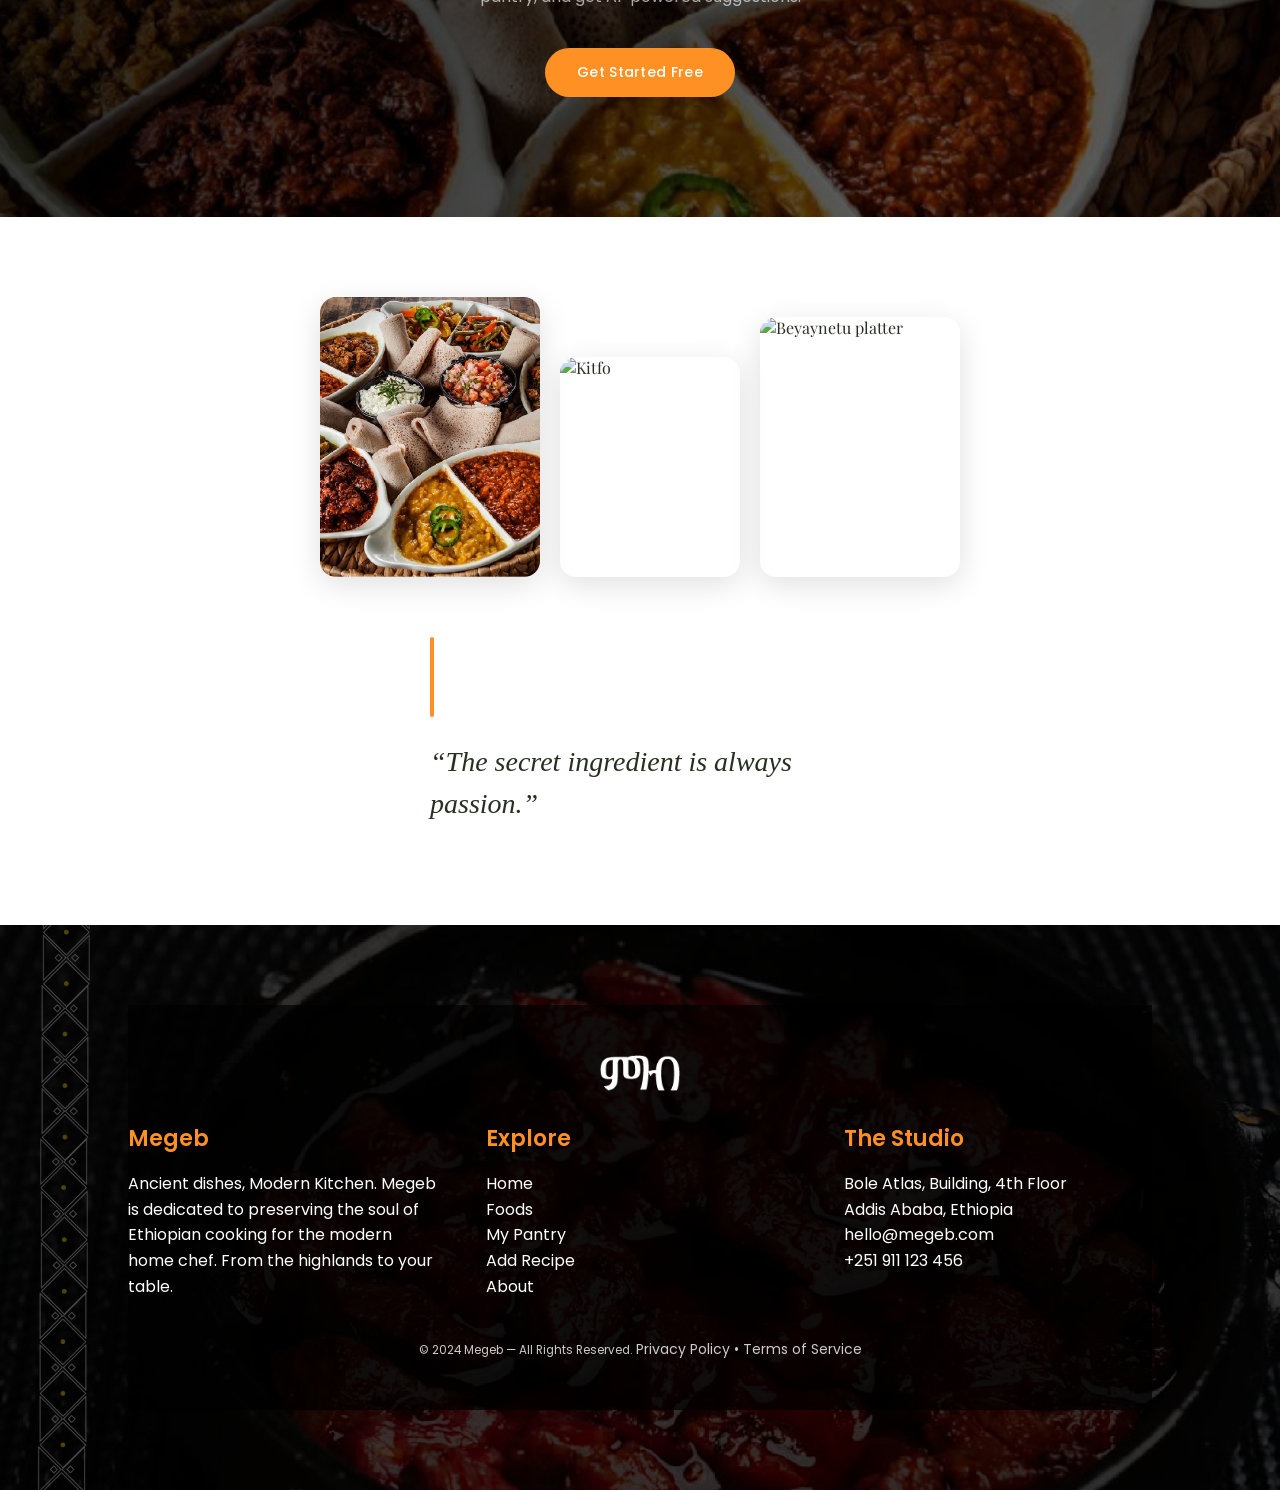
==== commit 7857ec90: "Update index.html" ====
--- a/frontend/index.html
+++ b/frontend/index.html
@@ -130,9 +130,9 @@
   <!-- ═══ DECORATIVE QUOTE SECTION ═══ -->
   <div class="box2-quote" id="about">
     <div class="box2-images">
-      <img src="images/food-doro.jpg"   alt="Doro Wat" class="bimg bimg1">
-      <img src="images/food-tibs.jpg"   alt="Tibs"     class="bimg bimg2">
-      <img src="images/food-firfir.jpg" alt="Firfir"   class="bimg bimg3">
+      <img src="images/food-doro.jpg"          alt="Doro Wat"     class="bimg bimg1">
+      <img src="images/food-kitfo.jpg"         alt="Kitfo"        class="bimg bimg2">
+      <img src="images/food-combo-platter.jpg" alt="Beyaynetu platter" class="bimg bimg3">
     </div>
     <div class="box2-text">
       <div class="box2-line"></div>
--- a/frontend/css/style.css
+++ b/frontend/css/style.css
@@ -218,6 +218,7 @@
 .box-text { max-width: 600px; text-align: left; }
 
 h1 { color: #263020; font-size: 2cm; font-weight: 100; font-family: 'Times New Roman', serif; }
+.hero-title h1 { color: #fff; }
 .line-box { width: 350px; height: 7px; background: #FF9124; border-radius: 2px; margin-bottom: 20px; }
 .chtext { color: #263020; font-size: 18px; font-family: 'Times New Roman', serif; max-width: 900px; margin: 20px 0 50px; line-height: 1.8; }
 
@@ -301,7 +302,7 @@
   transition: transform .3s ease, box-shadow .3s ease;
   text-align: center; min-width: 350px; width: 550px; height: 9cm;
 }
-.food-card:hover { transform: translateY(-10px); box-shadow: 0 15px 30px rgba(0,0,0,.2); }
+.food-card:hover { transform: translateY(-10px); }
 .food-card img { width: 100%; height: 250px; object-fit: cover; }
 .food-card h3 { margin: 20px 0 10px; font-family: 'Times New Roman', serif; font-weight: 400; }
 .food-card p { padding: 0 20px 20px; font-size: 16px; line-height: 1.5; }
@@ -430,27 +431,9 @@
   transform: translateY(0) !important;
 }
 
-/* ===== CURSOR GLOW ===== */
-#cursor-glow {
-  position: fixed;
-  top: 0; left: 0;
-  width: 400px; height: 400px;
-  border-radius: 50%;
-  background: radial-gradient(circle, rgba(255,145,36,.10) 0%, transparent 70%);
-  pointer-events: none;
-  z-index: 8999;
-  will-change: transform;
-  transition: opacity .3s;
-}
-
-/* ===== CARD TILT ===== */
-.recipe-card, .trending-card, .food-card {
-  transition: transform .25s cubic-bezier(.16,1,.3,1), box-shadow .25s ease !important;
-  will-change: transform;
-}
-.recipe-card:hover, .trending-card:hover, .food-card:hover {
-  box-shadow: 0 20px 60px rgba(0,0,0,.15) !important;
-}
+
+
+
 
 /* ════════════════════════════════════════════════════════════
    ZETTA-JOULE INSPIRED DESIGN — Homepage
@@ -839,7 +822,6 @@
 
 .zj-feature-card:hover {
   transform: translateY(-8px);
-  box-shadow: 0 20px 60px rgba(0,0,0,.06);
 }
 
 .zj-feature-icon {
@@ -889,7 +871,6 @@
 
 .zj-collection-card:hover {
   transform: translateY(-6px);
-  box-shadow: 0 16px 48px rgba(0,0,0,.08);
 }
 
 .zj-collection-img {
